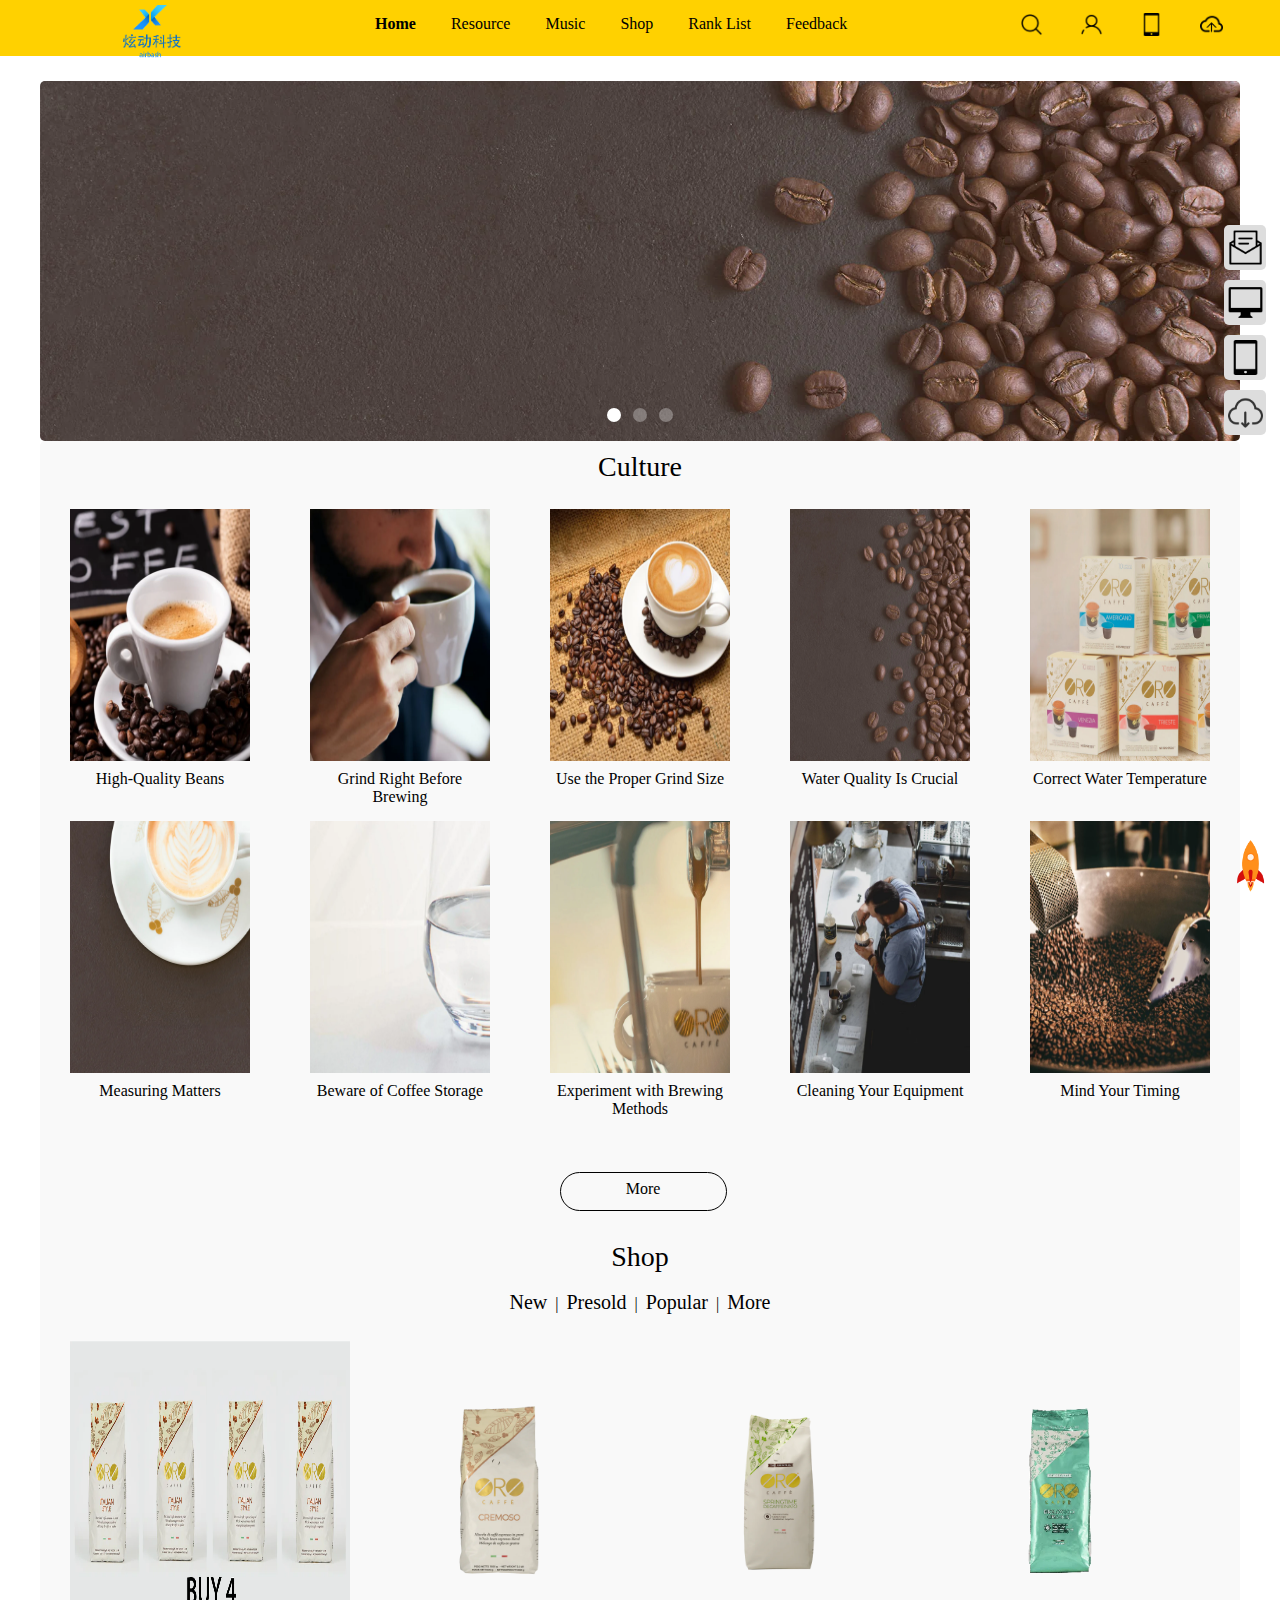
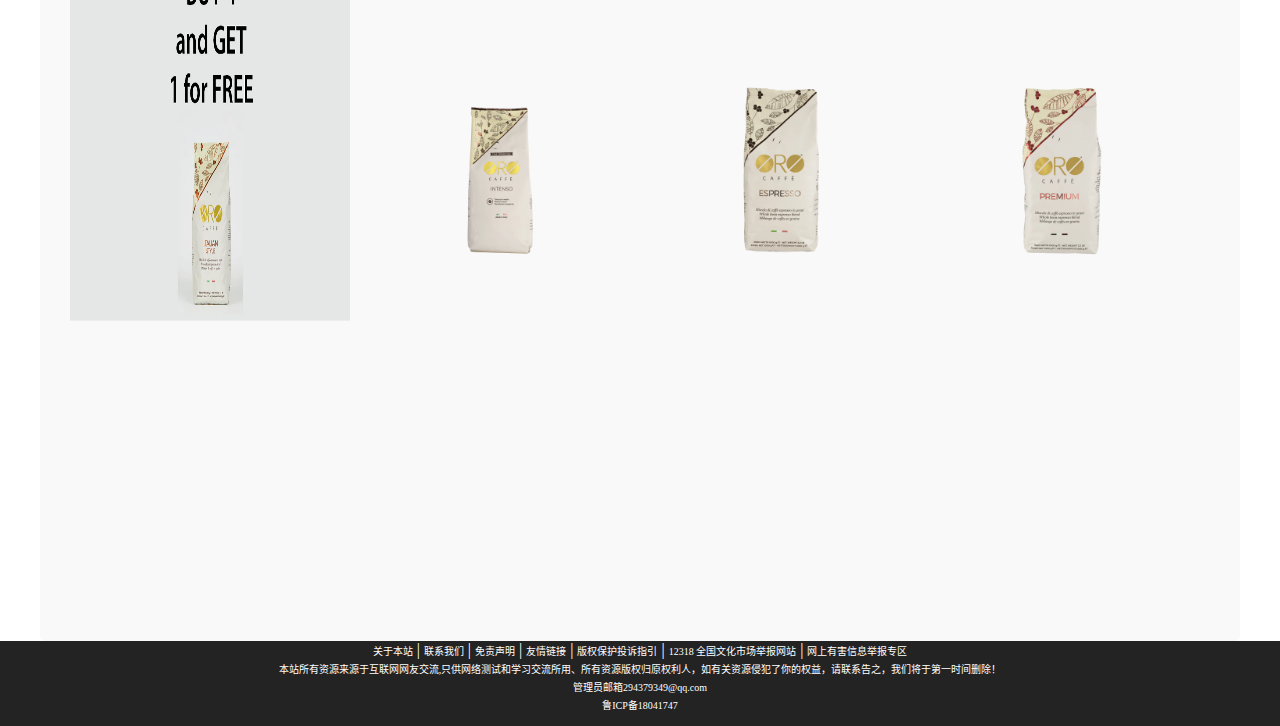
==== index.html @ a0176fe5 "Adding project to GitHub Repo" ====
<!DOCTYPE html>
<html lang="zh-cn"><head>
<meta charset="UTF-8">
<title>FavrCaffe</title>
<link href="styles/style.css" rel="stylesheet" type="text/css">
<link rel="shortcut icon" href="favicon.ico">
<link href="styles/login.css" rel="stylesheet" type="text/css">
<link href="styles/absolute.css" rel="stylesheet" type="text/css">
<link href="styles/banner.css" rel="stylesheet" type="text/css">
<link href="styles/radius.css" rel="stylesheet" type="text/css">
<link href="styles/content.css" rel="stylesheet" type="text/css">
<link href="styles/music.css" rel="stylesheet" type="text/css">
<link href="styles/content2.css" rel="stylesheet" type="text/css">
<link href="styles/footer.css" rel="stylesheet" type="text/css">
<link href="styles/flickerplate.css" rel="stylesheet" type="text/css">
<script src="js/min/jquery-v1.10.2.min.js" type="text/javascript"></script>
<script src="js/min/jquery-finger-v0.1.0.min.js" type="text/javascript"></script>
<script>
	$(document).ready(function(){
		$('.flicker-example').flicker();
	});
</script>
</head>
<body>
	<div id="huanfu">
	<div id="container">
		<div id="header">
				<div class="logo">
					<a href="index.html"><img src="images/logo.png"  height="71px"></a>
				</div>
				<div class="login">
					<ul id="nav">
						<li class="li1"><a href="#"><img src="imgs/ico/search.png" height="23px"></a><input class="input1" type="text" name="userName" size="15" maxlength="15" value="Search Your Favor" /> </li>
						<li><a href="#"><img src="imgs/ico/login.png" height="23px"></a></li>
						<li><a href="#"><img src="imgs/ico/client.png" height="23px"></a>
							<ul>
								<li><img src="imgs/ico/client.png" height="150px"></li>
							</ul>
						</li>
						<li><a href="#"><img src="imgs/ico/upload.png" height="23px"></a></li>
					</ul>
				</div>
				<div class="menu"><!--Navigate-->
					<ul>
						<li><a href="index.html" class="text1">Home</a></li>
						<!-- <li><a href="note.html">Note</a></li> -->
						<li><a href="#">Resource</a></li>
						<li><a href="#">Music</a></li>
						<li><a href="#">Shop</a></li>
						<li><a href="#">Rank List</a></li>
						<li><a href="#">Feedback</a></li>
					</ul>
				</div>
			<div class="abc">
			</div>
		</div>
<div id="banner">
		<div class="white">
			</div>
			<div class="flicker-example" data-block-text="false">
				 <ul class="weizhi">
					<li data-background="imgs/banner/whole-bean-blends_banner_2048x.jpg"></li>
					<li data-background="imgs/banner/wholesale_2048x.jpg"></li>
					<li data-background="imgs/banner/allegra-macchina-capsule-oro-caf_2048x.jpg"></li>
				</ul>
			</div>
		</div>
	  <!-- <div id="radius">
			<div class="white">
		  	</div>
			<div class="radius_content">
				<div class="radius1"><img src="imgs/1_1024x1024.png" title=""></div>
				<div class="radius1"><img src="imgs/2_1024x1024.png" title="" ></div>
				<div class="radius1"> <img src="imgs/3_1024x1024.png" title="" ></div>
				<div class="radius1"><img src="imgs/4_1024x1024.png" title="" ></div>
				<div class="radius1"><img src="imgs/5_1024x1024.png" title="" ></div>
				<div class="radius1"><img src="imgs/7_1024x1024.png" title="" ></div>
			</div>
		</div> -->
		<div id="content">
		  <div id="content1">
			<div class="bigtext">
				<a>Culture</a>
			</div>
			<p>
			<div class="c1">
					<a href="#">
						<div class="img"><img src="imgs/culture/1_1024x1024.png"></div>
						<div class="text"><div class="t1">The quality of your coffee begins with the beans. Look for freshly roasted beans from a reputable roaster; the flavor deteriorates over time, so freshness matters.</div></div>
						<div class="text2"><a href="scend.html">High-Quality Beans</a></div>
					</a>
				</div>
				<div class="c1">
					<a href="#">
						<div class="img"><img src="imgs/culture/2_1024x1024.png"></div>
						<div class="text"><div class="t1">Coffee starts losing its flavor within minutes after grinding. For the best taste, grind your beans right before brewing.</div></div>
						<div class="text2"><a href="#">Grind Right Before Brewing</a></div>
					</a>
				</div>
				<div class="c1">
					<a href="#">
						<div class="img"><img src="imgs/culture/3_1024x1024.png"></div>
						<div class="text"><div class="t1">Different brewing methods require different grind sizes. For example, espresso requires a fine grind, while French press coffee requires a coarse grind. </div></div>
						<div class="text2"><a href="#">Use the Proper Grind Size</a></div>
					</a>
				</div>
				<div class="c1">
					<a href="#">
						<div class="img"><img src="imgs/culture/4_1024x1024.png"></div>
						<div class="text"><div class="t1">Use fresh, cold water that is filtered or free of impurities. Water quality can significantly affect the taste of your coffee.</div>
						</div>
						<div class="text2"><a href="#">Water Quality Is Crucial</a></div>
					</a>
				</div>
				<div class="c1">
					<a href="#">
						<div class="img"><img src="imgs/culture/5_1024x1024.png"></div>
						<div class="text"><div class="t1">Ideal brewing temperature is generally between 195°F and 205°F. Too hot and it can burn the coffee; too cool and it may result in under-extraction.</div></div>
						<div class="text2"><a href="#">Correct Water Temperature</a></div>
				  </a>
				</div>
			</p>
		  	<p>
				<div class="c1">
					<a href="#">
					<div class="img"><img src="imgs/culture/7_1024x1024.png"></div>
					<div class="text"><div class="t1">The standard ratio is approximately 2 tablespoons of coffee for every 6 ounces of water. However, adjust to your preference for stronger or lighter coffee.</div></div>
					<div class="text2"><a href="#">Measuring Matters</a></div>
					</a>
				</div>
				<div class="c1">
					<a href="#">
					<div class="img"><img src="imgs/culture/8_1024x1024.png"></div>
					<div class="text"><div class="t1">Store coffee in a cool, dark place in an airtight container. Coffee can absorb flavors and moisture from the air, so keep it away from spices or anything with a strong smell.</div></div>
					<div class="text2"><a href="#">Beware of Coffee Storage</a></div>
					</a>
				</div>
				<div class="c1">
					<a href="#">
					<div class="img"><img src="imgs/culture/9_1024x1024.png"></div>
					<div class="text"><div class="t1">Each method gives a different flavor profile. Whether it's a drip brewer, French press, Aeropress, or espresso machine, experiment to find what you enjoy the most.</div></div>
					<div class="text2"><a href="#">Experiment with Brewing Methods</a></div>
					</a>
				</div>
			  	<div class="c1">
					<a href="#">
					<div class="img"><img src="imgs/culture/smallbusiness3_1024x1024.jpg"></div>
					<div class="text"><div class="t1">Keep your coffee maker and grinder clean. Oils and residues can build up over time, imparting stale or off-flavors to your coffee.</div></div>
					<div class="text2"><a href="#">Cleaning Your Equipment</a></div>
					</a>
				</div>
			  	<div class="c1">
					<a href="#">
					<div class="img"><img src="imgs/culture/wholesale_1024x1024.jpg"></div>
					<div class="text"><div class="t1">As soon as coffee is brewed, the flavors start changing. Ideally, serve your coffee immediately after brewing to capture the best flavors. </div></div>
					<div class="text2"><a href="#">Mind Your Timing</a></div>
					</a>
				</div>
			</p>
				<div class="display">
					<a href="#">More</a>
				</div>
			</div>
		<div id="content2">
			<div class="bigtext">
				<a href="#">Shop</a>
			</div>
			<div class="smalltext">
					<a href="#">New</a>&nbsp;&nbsp;|&nbsp;&nbsp;<a href="#">Presold</a>&nbsp;&nbsp;|&nbsp;&nbsp;<a href="#">Popular</a>&nbsp;&nbsp;|&nbsp;&nbsp;<a href="#">More</a>
			</div>
		  	<div class="c3">
				<a href="#"><img class="longimg" src="imgs/goods/promo_italianstyle_20.9.22_1024x1024.png"></a>
			</div>
		  	<div class="c2">
				<div class="smallimg"><img src="imgs/goods/cremoso_front_1024x1024.png"></div>
				<div class="none1"></div>
			 	<div class="shop1">
					<img src="imgs/ico/cart.png"><div class="shop2">
					<a href="#"><img src="imgs/ico/yellowcart.png"></a></div>
			  	</div>
			</div>
			<div class="c2">
				<div class="smallimg"><img src="imgs/goods/springtime_decaf_500g_1024x1024.png"></div>
				<div class="none1"></div>
				<div class="shop1">
					<img src="imgs/ico/cart.png"><div class="shop2">
					<a href="#"><img src="imgs/ico/yellowcart.png"></a></div>
			  	</div>
			</div>
			<div class="c2">
				<div class="smallimg"><img src="imgs/goods/biologico_front_300x300_52bdc99f-bd9c-4fff-9209-7f097f161721_1024x1024.png"></div>
				<div class="none1"></div>
				<div class="shop1">
					<img src="imgs/ico/cart.png"><div class="shop2">
					<a href="#"><img src="imgs/ico/yellowcart.png"></a></div>
			  	</div>
			</div>
			<div class="c2">
				<div class="smallimg"><img src="imgs/goods/intenso500grani_front_1024x1024.png"></div>
				<div class="none1"></div>
				<div class="shop1">
					<img src="imgs/ico/cart.png"><div class="shop2">
					<a href="#"><img src="imgs/ico/yellowcart.png"></a></div>
			  	</div>
			</div>
			<div class="c2">
				<div class="smallimg"><img src="imgs/goods/espresso_front_1024x1024.png"></div>
				<div class="none1"></div>
				<div class="shop1">
					<img src="imgs/ico/cart.png"><div class="shop2">
					<a href="#"><img src="imgs/ico/yellowcart.png"></a></div>
			  	</div>
			</div>
			<div class="c2">
				<div class="smallimg"><img src="imgs/goods/premium_front_1024x1024.png" ></div>
				<div class="none1"></div>
				<div class="shop1">
					<img src="imgs/ico/cart.png"><div class="shop2">
					<a href="#"><img src="imgs/ico/yellowcart.png"></a></div>
			  	</div>
			</div>
			</div>
		</div>
	<div id="music">
		<!--<audio controls autoplay loop>
			<source src="music/张恋歌 - For love.mp3">
			您的浏览器不支持 audio 元素。
		</audio>
		-->
	</div>
	</div>
	<!-- <div id="footer">
		<div class="lianjie">
			<a>友情链接</a>
			<p><a href="https://www.baidu.com/">百度</a><a href="https://www.so.com/">腾讯</a></p>
			<p><a href="http://www.taobao.com/">淘宝</a><a href="https://www.jd.com/">京东</a></p>
			<p><a href="http://www.mtime.com">时光网</a><a href="http://movie.douban.com/">豆瓣</a></p>
			<p><a href="http://www.zcool.com.cn">站酷</a><a href="http://www.lanrentuku.com/">懒人图库</a></p>
			<p><a href="https://www.baidu.com/">百度</a><a href="https://www.so.com/">360</a></p>
			<p><a href="https://www.baidu.com/">百度</a><a href="https://www.so.com/">360</a></p>
		</div>
			<div class="qindie">
				<a>关注我们</a>
				<div class="weibo">
					<a href="https://weibo.com/ZSPzhaoshuaipeng"><img src="images/微博.png"></a>
				</div>
				<div class="weixin">
					<img src="images/微信.png">
					<div class="weixinimg">
						<img src="images/weinxin.png">
					</div>
				</div>
			</div>
	</div> -->
	<div id="footer2">
			<a href="www.airbash.cn">关于本站</a> |
			<a href="#">联系我们</a> |
			<a href="#">免责声明</a> |
			<a href="#">友情链接</a> |
			<a href="#">版权保护投诉指引</a> |
			<a href="#">12318 全国文化市场举报网站</a> |
			<a href="#">网上有害信息举报专区</a>
		<p>
			<a>本站所有资源来源于互联网网友交流,只供网络测试和学习交流所用、所有资源版权归原权利人，如有关资源侵犯了你的权益，请联系告之，我们将于第一时间删除！</a>
		</p>
		<p><a href="mailto:294379349@qq.com">管理员邮箱294379349@qq.com</a>

		</p>
		<p>
			<a>鲁ICP备18041747</a>
		</p>
	</div>
	<div id="absolute1" align="center"><!--右侧意见反馈-->
		<div class="abs">
			<img src="images/意见反馈.png" width="35px"><a href="#"><p>意见</p><p>反馈</p></a>
		</div>
		<div class="abs">
			<img src="images/PC端.png" width="35px"><a href="#"><p>PC端</p><p>下载</p></a>
		</div>
		<div class="abs">
			<img src="images/客户端.png" width="35px"><a href="#"><p>APP</p><p>下载</p></a>
		</div>
		<div class="abs">
			<img src="images/下载.png" width="35px"><a href="#"><p>极速</p><p>下载</p></a>
		</div>
	</div>
	<div id="absolute2">
   		 <a href="index.html"><img src="images/火箭-icon.png" width="60px"></a><!--右下角回到顶部-->
	</div>
</div>
</body>
</html>
---- styles/style.css ----
@charset "utf-8";
/* CSS Document */
*
{
	margin:0 auto;
	border:0px;
	padding:0px;
}
#header
{
	width:100%;
	height:56px;
	min-width:1200px;
	background-color:#ffd100;
}
#header .menu
{
	width:600px;
	height:56px;
}
#header .menu li
{
	float:left;
	margin-top:15px;
	list-style-type: none;
}
#header .menu a
{
	text-decoration:none;
	margin-left:35px;
	color:black;
}
#header .text1
{
	font-weight: bold;	
}
#header .login
{
	float:right;
	width:282px;
	height:56px;
}
#header .logo
{
	float:left;
	width:300px;
	height:56px;
	text-align: center;
}
#header .logo img
{
	margin-top:5px;
}
---- styles/login.css ----
@charset "utf-8";
/* CSS Document */
#nav/*总表*/
{
	list-style-type:none;
	height:57px;
    width:282px;
	position:relative;
}
#nav li/*三个图标*/
{
	float:left;
	width:60px;
	height:56px;
}
#nav img
{
	margin-top:5px;
	margin:13px 21.5px;/*一层网络连接的相对位置*/
}
#nav ul/*二级菜单*/
{
	display:none;
}
#nav li:hover ul/*指定下拉列表出现的位置*/
{
	display:block;
	list-style-type:none;
	position:relative;
	right:30px;
	z-index:200;
}
#nav ul li img
{
	margin:0px;
	padding:0px;
}
#nav .li1 .input1
{
	position:absolute;	
	top:13px;
	right:260px;
	height:23px;
	border-radius: 10px;
	display:none;
	text-align: center;
}
#nav .li1:hover .input1
{
	display:block;
}
---- styles/absolute.css ----
@charset "utf-8";
/* CSS Document */
#absolute1 a
{
	display:none;
}
#absolute1 .abs
{
	
	margin-bottom:10px;
	background:#DDDDDD;
	height:45px;
	width:42.5px;
	border-radius:5px;
}
#absolute1
{
	width:50px;
	height:100px;
	position:fixed;
	right:10px;
	top:25%;
	z-index: 10;
}
#absolute1 .abs:hover
{
	background:#ffd100;
}
#absolute1 .abs:hover a
{
	display:block;
	position:fixed;
	text-decoration:none;
	font-size:14px;
	font-weight:700;
	color:#000;
	letter-spacing:2px;
	margin-left:5px;
	margin-top:5px;
}
#absolute1 img
{
	margin-top: 4.5px;
}
#absolute1 :hover img
{
	display:none;
}
#absolute2
{
	position:fixed;
	right:0;
	bottom:0;
	z-index:10;
}
---- styles/banner.css ----
@charset "utf-8";
/* CSS Document */
#banner
{
	height:385px;
	width:1200px;

}
.white
{
	height:25px;
	width:1202px;
}
---- styles/radius.css ----
@charset "utf-8";
/* CSS Document */
#radius
{
	width:1200px;
	height:220px;
}
#radius .white
{
	height:20px;
}
#radius .radius_content
{
	height:180px;
}
#radius .radius1
{
	height:180px;
	width:180px;
	border-radius:100px;
	float:left;
	margin:0px 10px;
}
#radius img
{
	height:180px;
}
---- styles/content.css ----
@charset "utf-8";
/* CSS Document */
#content
{
	height:1800px;
	width:1200px;
	background-color:#F9F9F9;
	border-radius:5px;
}
#content1
{
	height:800px;
	width:1200px;
	position:relative;
}
#content1 .c1
{
	height:252px;
	width:180px;
	float:left;
	margin:30px;
	position:relative;
	
}
#content1 img
{
	width:180px;
	height:252px;
}
#content1 .text
{
	height:252px;
	width:180px;
	position:absolute;
	left:0px;
	top:0px;
	text-align:center;
	opacity: 0;
	background:#333;
	background:rgba(0,0,0,.7);
}
#content1 .c1:hover .text
{
	opacity: 1;
	color:white;
}
#content1 .t1
{
	margin-top:50px;
	height:100px;
}
#content1 .text2
{
	color:black;
	text-align: center;
	margin-top:5px;
}
#content1 .text2 a
{
	text-decoration:none;
	color:#000000;
}
#content1 .bigtext
{
	width:1200px;
	height:28px;
	text-align: center;
	padding-top:10px;
}
#content1 .bigtext a
{
	font-size:28px;
	font-family:"宋体";
}
#content1 .display
{
	width:165px;
	height:30px;
	position: absolute;
	bottom:30px;
	left:519.5px;
	text-align: center;
	border:#000000 1px solid;
	padding-top:7px;
	border-radius: 50px;
}
#content .display a
{
	text-decoration: none;
	color:black;
}
#content .display:hover
{
	background:#0084FF;
}
---- styles/music.css ----
@charset "utf-8";
/* CSS Document */
#music
{
	position:fixed;
	left: 0px;
	bottom: 0px;
}
---- styles/content2.css ----
@charset "utf-8";
/* CSS Document */
#content2
{
	width:1200px;
	height:1000px;
}
#content2 .bigtext
{
	width:1200px;
	height:50px;
	text-align: center;
}
#content2 .bigtext a
{
	font-size:28px;
	text-decoration: none;
	color:black;
}
#content2 .smalltext
{
	width:1200px;
	height:50px;
	text-align: center;
}
#content2 .smalltext a
{
	font-size:20px;
	text-decoration: none;
	color:black;
}
#content2 a
{
	font-size: 28px;
}
#content2 .c2
{
	margin:30px;
	margin-top:50px;
	margin-left:50px;
	position:relative;
	width:200px;
	height:200px;
	overflow:hidden;
	float:left;
}
#content2 .smallimg img
{
	width:200px;
	height:200px;
}
#content2 .none1
{
	height:300px;
	width:500px;
	background:#000000;
	background:rgba(0,0,0,.5);
	position:absolute;
	top:-100px;
	left:-280px;
	opacity: 0;
	transition:all .6s ease-in-out;
}
#content2 .c2:hover .none1
{
	transform:rotate(-20deg);
	opacity: 1;
}
#content2 .shop1, .shop2
{
	width:50px;
	height:50px;
	position: absolute;
	bottom:0px;
	right:0px;
	display:none;
}
#content2 .shop1 img
{
	width:50px;
}
#content2 .c2:hover .shop1
{
	display:block;
}
#content2 .shop1:hover .shop2
{
	display:block;
}
#content2 .c2:hover .smallimg img
{
	opacity: 0.5;
}
#content2 .c3/*imglong*/
{
	float:left;
	margin-left:30px;
}
#content2 .c3 .longimg{
	width: 280px;
	height: 580px;
}
---- styles/footer.css ----
@charset "utf-8";
@import url("music.css");
/* CSS Document */
#footer
{
	/*border-top:#000000 1px solid;*/
	width:100%;
	min-width: 1200px;
	height:200px;
	background-color:#EBEBEB;
	padding-top:20px;
	position: relative;
	z-index:1;
}
#footer a
{
	text-decoration: none;
	color:black;
}
#footer .lianjie
{
	width:200px;
	height:200px;
	float:left;
}
#footer .lianjie a
{
	margin-left:10px;
}
#footer .qindie
{
	float:right;
	width:100px;
	height:50px;
	margin-right:20px;
	text-align: center;
}
#footer .weibo
{
	float:right;
	width:50px;
	height:50px;
}
#footer a:hover
{
	color:#ffd100;
}
#footer .weibo img
{
	width:30px;
}
#footer .weixin
{
	width:50px;
	height:50px;
	float:right;
}
#footer .weixin img
{
	width:30px;
}
#footer .weixinimg
{
	width:50px;
	height:50px;
	display:none;
	position:absolute;
	text-align: center;
	bottom:100px;
	right:70px;
}
#footer .weixinimg img
{
	width:100px;
}
#footer .weixin:hover .weixinimg
{
	display:block;
}
#footer2
{
	min-width:1200px;
	width:100%;
	height:85px;
	text-align: center;
	marigin-top:100px;
	color:white;
	background-color:#232323;
}
#footer2 a
{
	text-decoration: none;
	color:white;
	font-size: 10px;
	
}
#footer2 a:hover
{
	color:#ffd100;
}
#footer2 p:hover
{
	cursor:default;
}
---- styles/flickerplate.css ----
.flickerplate {
	position:relative;
	width:1200px;
	height:360px;
	background-color:#e6e6e6;
	overflow:hidden;
	border-radius:5px;
	
}
.weizhi
{
	list-style-type: none;
}
.flickerplate ul.flicks {
	width:10000%;
	height:100%;
	padding:0px;
	margin:0px;
	list-style:none;
}
.flickerplate ul.flicks>li {
	float:left;
	width:1%;
	height:100%;
	background-position:center;
	background-size:cover;
	display:table
}
.flickerplate ul.flicks>li .flick-inner {
	height:100%;
	padding:10px;
	color:#fff;
	display:table-cell;
	vertical-align:middle
}
.flickerplate ul.flicks>li .flick-inner .flick-content {
	max-width:68.75em;
	margin-left:auto;
	margin-right:auto
}
.flickerplate ul.flicks>li .flick-title {
	padding:0px 0px;
	font-size:2.778em;
	line-height:1.995em;
	text-align:center
}
@media only screen and (max-width: 43.813em) {
.flickerplate ul.flicks>li .flick-title {
font-size:1.667em
}
}
.flickerplate ul.flicks>li .flick-sub-text {
	padding:5px;
	font-weight:300;
	line-height:2.5em;
	color:rgba(255, 255, 255, 0.8);
	text-align:center
}
.flickerplate ul.flicks>li .flick-title span.flick-block-text, .flickerplate ul.flicks>li .flick-sub-text span.flick-block-text {
	padding:12px 18px;
	background-color:rgba(0, 0, 0, 0.6)
}
.flickerplate .arrow-navigation {
	position:absolute;
	height:80%;
	width:10%;
	top:10%;
	z-index:100;
	overflow:hidden
}
.flickerplate .arrow-navigation .arrow {
	display:block;
	height:100%;
	width:90%;
	-webkit-transition:all 0.2s ease-out;
	-moz-transition:all 0.2s ease-out;
	-o-transition:all 0.2s ease-out;
	-ms-transition:all 0.2s ease-out;
	transition:all 0.2s ease-out
}
.flickerplate .arrow-navigation:hover, .flickerplate .arrow-navigation .arrow:hover {
	cursor:pointer
}
.flickerplate .arrow-navigation.left {
	left:0%
}
.flickerplate .arrow-navigation.left .arrow {
	opacity:0;
	margin:0px 0px 0px 50%;
	background-image:url("../img/flickerplate/arrow-left-light.png");
	background-repeat:no-repeat;
	background-position:left
}
.flickerplate .arrow-navigation.right {
	right:0%
}
.flickerplate .arrow-navigation.right .arrow {
	opacity:0;
	margin:0px 0px 0px -50%;
	background-image:url("../img/flickerplate/arrow-right-light.png");
	background-repeat:no-repeat;
	background-position:right
}
.flickerplate .arrow-navigation.left.hover .arrow {
	opacity:1;
	margin:0px 0px 0px 20%
}
.flickerplate .arrow-navigation.right.hover .arrow {
	opacity:1;
	margin:0px 0px 0px -20%
}
.flickerplate .dot-navigation {
	position:absolute;
	bottom:15px;
	width:100%;
	text-align:center;
	z-index:100
}
.flickerplate .dot-navigation ul {
	text-align:center;
	list-style:none;
	padding:0px 15px
}
.flickerplate .dot-navigation ul li {
	display:inline-block;
	float:none
}
.flickerplate .dot-navigation .dot {
	width:14px;
	height:14px;
	margin:0px 6px;
	background-color:rgba(255, 255, 255, 0.3);
	border-radius:50%;
	-o-border-radius:50%;
	-ms-border-radius:50%;
	-moz-border-radius:50%;
	-webkit-border-radius:50%;
	-webkit-transition:background-color 0.2s ease-out;
	-moz-transition:background-color 0.2s ease-out;
	-o-transition:background-color 0.2s ease-out;
	-ms-transition:background-color 0.2s ease-out;
	transition:background-color 0.2s ease-out
}
.flickerplate .dot-navigation .dot:hover {
	cursor:pointer;
	background-color:rgba(255, 255, 255, 0.6)
}
.flickerplate .dot-navigation .dot.active {
	background-color:#fff
}
.flickerplate .dot-navigation.left, .flickerplate .dot-navigation.left ul {
	text-align:left
}
.flickerplate .dot-navigation.right, .flickerplate .dot-navigation.right ul {
	text-align:right
}
.flickerplate.flicker-theme-dark .arrow-navigation.left .arrow {
	background-image:url("../img/flickerplate/arrow-left-dark.png")
}
.flickerplate.flicker-theme-dark .arrow-navigation.right .arrow {
	background-image:url("../img/flickerplate/arrow-right-dark.png")
}
.flickerplate.flicker-theme-dark .dot-navigation .dot {
	background-color:rgba(0, 0, 0, 0.12)
}
.flickerplate.flicker-theme-dark .dot-navigation .dot:hover {
	background-color:rgba(0, 0, 0, 0.6)
}
.flickerplate.flicker-theme-dark .dot-navigation .dot.active {
	background-color:#000
}
.flickerplate.flicker-theme-dark ul.flicks li .flick-inner {
	color:rgba(0, 0, 0, 0.9)
}
.flickerplate.flicker-theme-dark ul.flicks li .flick-inner .flick-content .flick-sub-text {
	color:rgba(0, 0, 0, 0.9)
}
.flickerplate.flicker-theme-dark ul.flicks li .flick-inner .flick-content .flick-title span.flick-block-text, .flickerplate.flicker-theme-dark ul.flicks li .flick-inner .flick-content .flick-sub-text span.flick-block-text {
	background-color:rgba(255, 255, 255, 0.5)
}
.flickerplate ul.flicks li.flick-theme-dark .flick-inner {
	color:rgba(0, 0, 0, 0.9)
}
.flickerplate ul.flicks li.flick-theme-dark .flick-inner .flick-content .flick-sub-text {
	color:rgba(0, 0, 0, 0.9)
}
.flickerplate ul.flicks li.flick-theme-dark .flick-inner .flick-content .flick-title span.flick-block-text, .flickerplate ul.flicks li.flick-theme-dark .flick-inner .flick-content .flick-sub-text span.flick-block-text {
	background-color:rgba(255, 255, 255, 0.5)
}
.flickerplate.animate-transform-slide ul.flicks {
	-webkit-perspective:1000;
	-webkit-backface-visibility:hidden;
	transform:translate3d(0%, 0px, 0px);
	-webkit-transform:translate3d(0%, 0px, 0px);
	-webkit-transition:-webkit-transform 0.6s;
	-o-transition:-o-transform 0.6s;
	-moz-transition:-moz-transform 0.6s;
	transition:transform 0.6s
}
.flickerplate.animate-transition-slide ul.flicks {
	position:relative;
	left:0%;
	-webkit-transition:left 0.4s ease-out;
	-moz-transition:left 0.4s ease-out;
	-o-transition:left 0.4s ease-out;
	-ms-transition:left 0.4s ease-out;
	transition:left 0.4s ease-out
}
.flickerplate.animate-jquery-slide ul.flicks {
	position:relative;
	left:0%
}
.flickerplate.animate-scroller-slide {
	padding-bottom:0px;
	overflow:auto
}
.flickerplate.animate-scroller-slide ul.flicks {
	position:auto
}
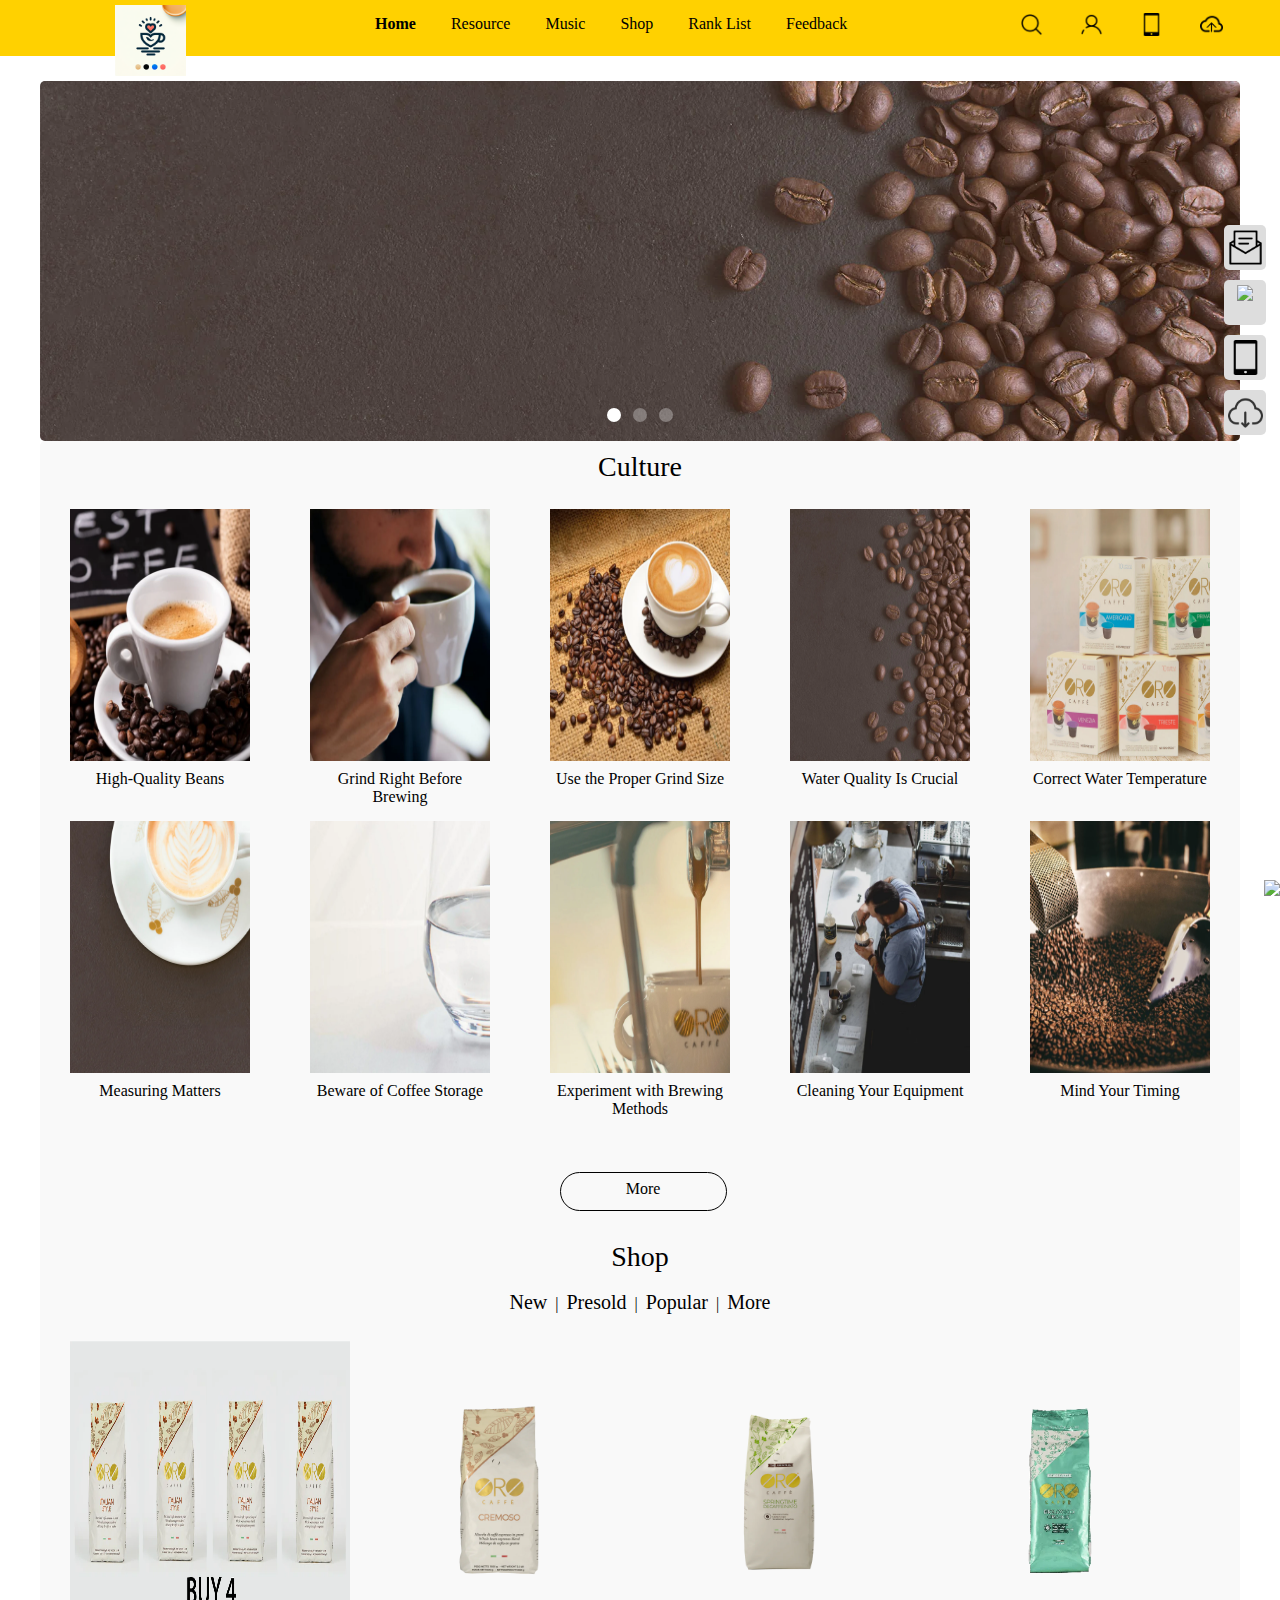
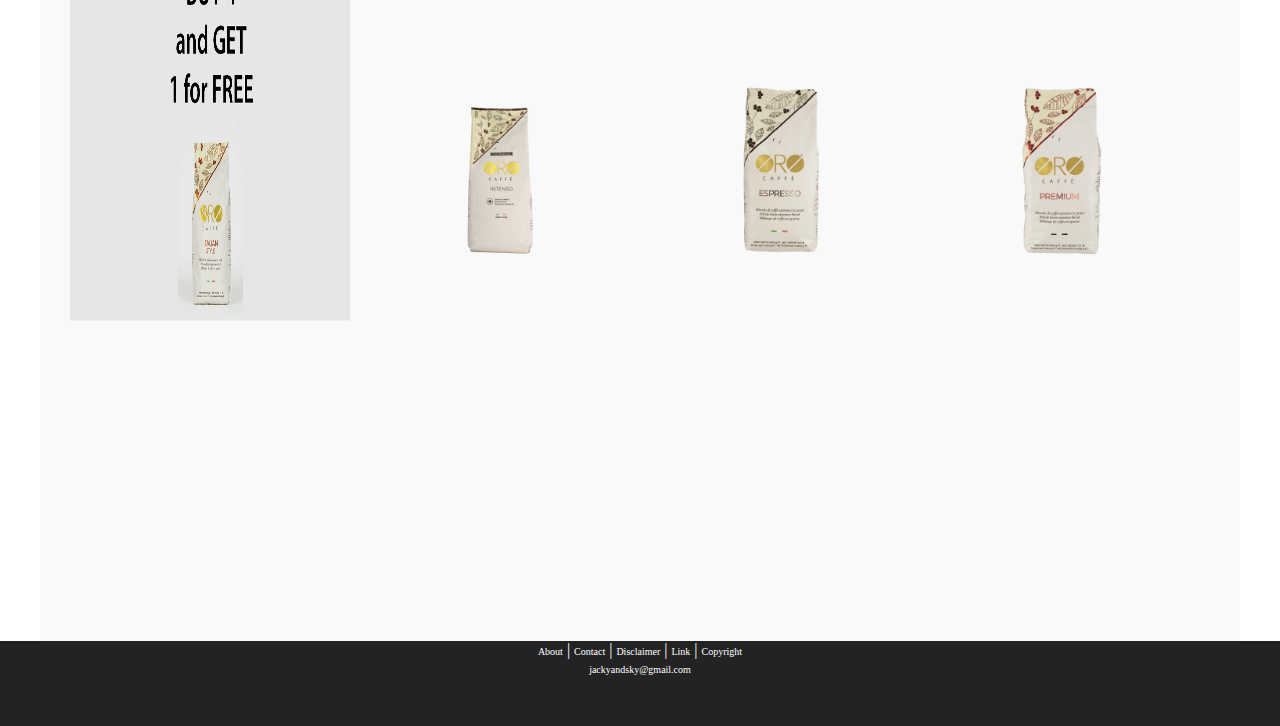
==== commit 8f9db8d2: "Adding project to GitHub Repo" ====
--- a/index.html
+++ b/index.html
@@ -3,7 +3,7 @@
 <meta charset="UTF-8">
 <title>FavrCaffe</title>
 <link href="styles/style.css" rel="stylesheet" type="text/css">
-<link rel="shortcut icon" href="favicon.ico">
+<link rel="shortcut icon" href="icon.png">
 <link href="styles/login.css" rel="stylesheet" type="text/css">
 <link href="styles/absolute.css" rel="stylesheet" type="text/css">
 <link href="styles/banner.css" rel="stylesheet" type="text/css">
@@ -26,7 +26,7 @@
 	<div id="container">
 		<div id="header">
 				<div class="logo">
-					<a href="index.html"><img src="images/logo.png"  height="71px"></a>
+					<a href="index.html"><img src="imgs/ico/icon.png"  height="71px"></a>
 				</div>
 				<div class="login">
 					<ul id="nav">
@@ -43,7 +43,6 @@
 				<div class="menu"><!--Navigate-->
 					<ul>
 						<li><a href="index.html" class="text1">Home</a></li>
-						<!-- <li><a href="note.html">Note</a></li> -->
 						<li><a href="#">Resource</a></li>
 						<li><a href="#">Music</a></li>
 						<li><a href="#">Shop</a></li>
@@ -65,18 +64,6 @@
 				</ul>
 			</div>
 		</div>
-	  <!-- <div id="radius">
-			<div class="white">
-		  	</div>
-			<div class="radius_content">
-				<div class="radius1"><img src="imgs/1_1024x1024.png" title=""></div>
-				<div class="radius1"><img src="imgs/2_1024x1024.png" title="" ></div>
-				<div class="radius1"> <img src="imgs/3_1024x1024.png" title="" ></div>
-				<div class="radius1"><img src="imgs/4_1024x1024.png" title="" ></div>
-				<div class="radius1"><img src="imgs/5_1024x1024.png" title="" ></div>
-				<div class="radius1"><img src="imgs/7_1024x1024.png" title="" ></div>
-			</div>
-		</div> -->
 		<div id="content">
 		  <div id="content1">
 			<div class="bigtext">
@@ -221,71 +208,34 @@
 			</div>
 			</div>
 		</div>
-	<div id="music">
-		<!--<audio controls autoplay loop>
-			<source src="music/张恋歌 - For love.mp3">
-			您的浏览器不支持 audio 元素。
-		</audio>
-		-->
-	</div>
-	</div>
-	<!-- <div id="footer">
-		<div class="lianjie">
-			<a>友情链接</a>
-			<p><a href="https://www.baidu.com/">百度</a><a href="https://www.so.com/">腾讯</a></p>
-			<p><a href="http://www.taobao.com/">淘宝</a><a href="https://www.jd.com/">京东</a></p>
-			<p><a href="http://www.mtime.com">时光网</a><a href="http://movie.douban.com/">豆瓣</a></p>
-			<p><a href="http://www.zcool.com.cn">站酷</a><a href="http://www.lanrentuku.com/">懒人图库</a></p>
-			<p><a href="https://www.baidu.com/">百度</a><a href="https://www.so.com/">360</a></p>
-			<p><a href="https://www.baidu.com/">百度</a><a href="https://www.so.com/">360</a></p>
-		</div>
-			<div class="qindie">
-				<a>关注我们</a>
-				<div class="weibo">
-					<a href="https://weibo.com/ZSPzhaoshuaipeng"><img src="images/微博.png"></a>
-				</div>
-				<div class="weixin">
-					<img src="images/微信.png">
-					<div class="weixinimg">
-						<img src="images/weinxin.png">
-					</div>
-				</div>
-			</div>
-	</div> -->
+	</div>
 	<div id="footer2">
-			<a href="www.airbash.cn">关于本站</a> |
-			<a href="#">联系我们</a> |
-			<a href="#">免责声明</a> |
-			<a href="#">友情链接</a> |
-			<a href="#">版权保护投诉指引</a> |
-			<a href="#">12318 全国文化市场举报网站</a> |
-			<a href="#">网上有害信息举报专区</a>
+			<a href="www.airbash.cn">About</a> |
+			<a href="#">Contact</a> |
+			<a href="#">Disclaimer</a> |
+			<a href="#">Link</a> |
+			<a href="#">Copyright</a>
 		<p>
-			<a>本站所有资源来源于互联网网友交流,只供网络测试和学习交流所用、所有资源版权归原权利人，如有关资源侵犯了你的权益，请联系告之，我们将于第一时间删除！</a>
+		<p><a href="mailto:jackyandsky@gmail.com">jackyandsky@gmail.com</a>
 		</p>
-		<p><a href="mailto:294379349@qq.com">管理员邮箱294379349@qq.com</a>
 
-		</p>
-		<p>
-			<a>鲁ICP备18041747</a>
-		</p>
-	</div>
-	<div id="absolute1" align="center"><!--右侧意见反馈-->
-		<div class="abs">
-			<img src="images/意见反馈.png" width="35px"><a href="#"><p>意见</p><p>反馈</p></a>
-		</div>
-		<div class="abs">
-			<img src="images/PC端.png" width="35px"><a href="#"><p>PC端</p><p>下载</p></a>
-		</div>
-		<div class="abs">
-			<img src="images/客户端.png" width="35px"><a href="#"><p>APP</p><p>下载</p></a>
-		</div>
-		<div class="abs">
-			<img src="images/下载.png" width="35px"><a href="#"><p>极速</p><p>下载</p></a>
+	</div>
+	<div id="absolute1" align="center"><!--rightsidereaction-->
+		<div class="abs">
+			<img src="imgs/ico/feedback.png" width="35px"><a href="#"><p>Feedback</p></a>
+		</div>
+		<div class="abs">
+			<img src="imgs/ico/pc.png" width="35px"><a href="#"><p>PC</p></a>
+		</div>
+		<div class="abs">
+			<img src="imgs/ico/client.png" width="35px"><a href="#"><p>APP</p></a>
+		</div>
+		<div class="abs">
+			<img src="imgs/ico/download.png" width="35px"><a href="#"><p>Fast</p></a>
 		</div>
 	</div>
 	<div id="absolute2">
-   		 <a href="index.html"><img src="images/火箭-icon.png" width="60px"></a><!--右下角回到顶部-->
+   		 <a href="index.html"><img src="images/roeket-icon.png" width="60px"></a><!--backtothetop-->
 	</div>
 </div>
 </body>
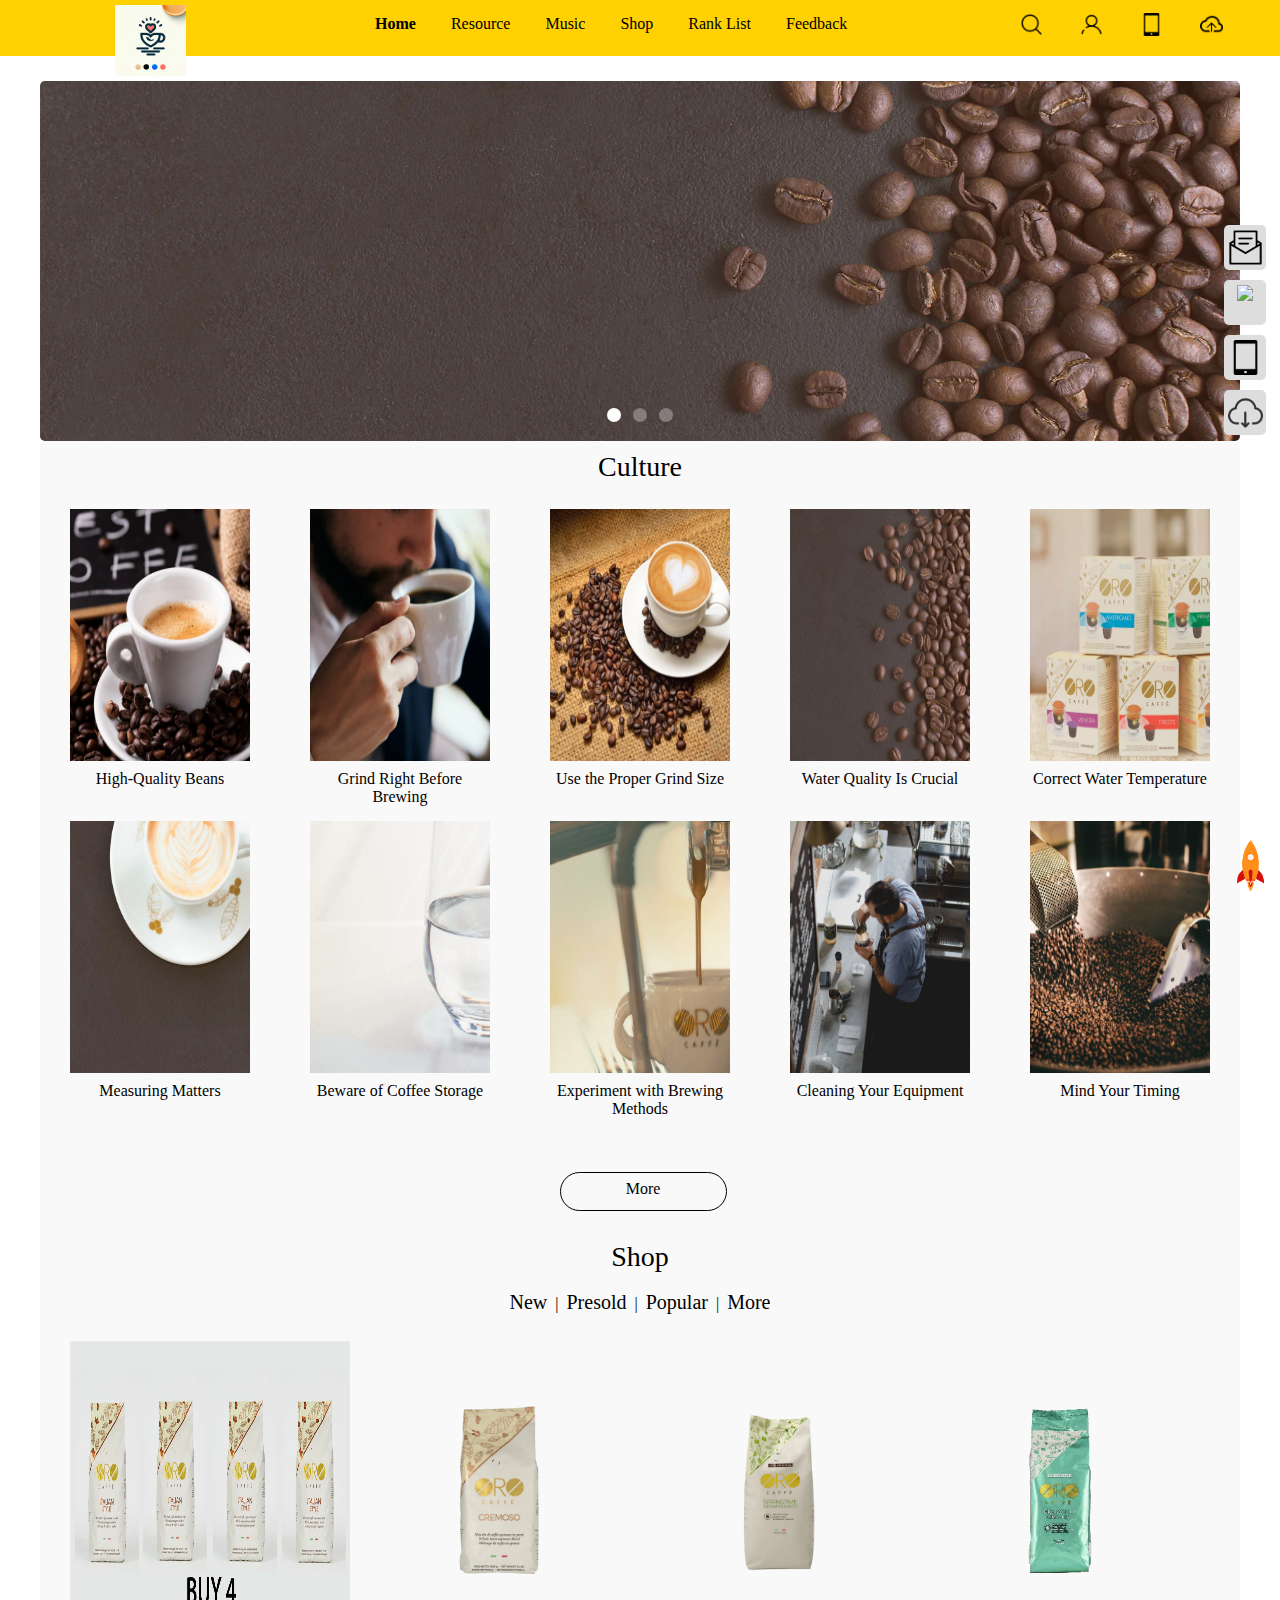
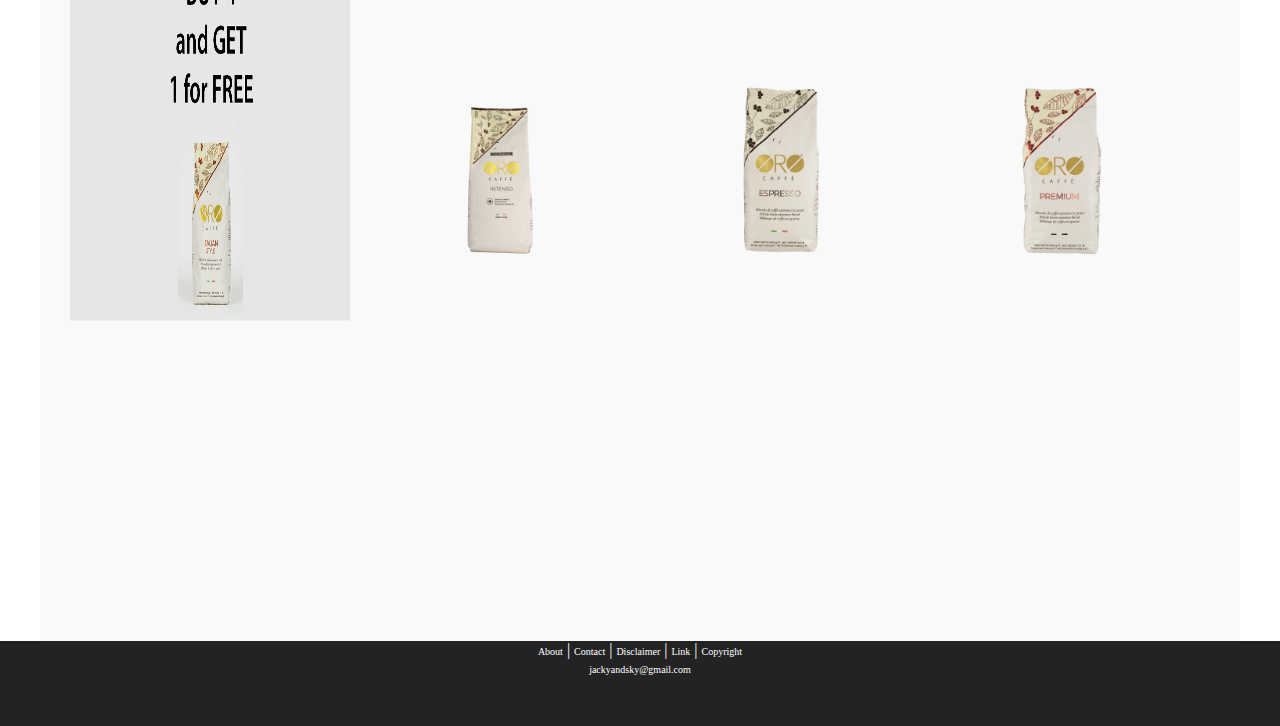
==== commit 31031e61: "Adding" ====
--- a/index.html
+++ b/index.html
@@ -210,7 +210,7 @@
 		</div>
 	</div>
 	<div id="footer2">
-			<a href="www.airbash.cn">About</a> |
+			<a href="#">About</a> |
 			<a href="#">Contact</a> |
 			<a href="#">Disclaimer</a> |
 			<a href="#">Link</a> |
@@ -235,7 +235,7 @@
 		</div>
 	</div>
 	<div id="absolute2">
-   		 <a href="index.html"><img src="images/roeket-icon.png" width="60px"></a><!--backtothetop-->
+   		 <a href="index.html"><img src="imgs/ico/rocket-icon.png" width="60px"></a><!--backtothetop-->
 	</div>
 </div>
 </body>
--- a/styles/content.css
+++ b/styles/content.css
@@ -70,7 +70,6 @@
 #content1 .bigtext a
 {
 	font-size:28px;
-	font-family:"宋体";
 }
 #content1 .display
 {
--- a/styles/flickerplate.css
+++ b/styles/flickerplate.css
@@ -87,7 +87,7 @@
 .flickerplate .arrow-navigation.left .arrow {
 	opacity:0;
 	margin:0px 0px 0px 50%;
-	background-image:url("../img/flickerplate/arrow-left-light.png");
+	background-image:url("../imgs/flickerplate/arrow-left-light.png");
 	background-repeat:no-repeat;
 	background-position:left
 }
@@ -97,7 +97,7 @@
 .flickerplate .arrow-navigation.right .arrow {
 	opacity:0;
 	margin:0px 0px 0px -50%;
-	background-image:url("../img/flickerplate/arrow-right-light.png");
+	background-image:url("../imgs/flickerplate/arrow-right-light.png");
 	background-repeat:no-repeat;
 	background-position:right
 }
@@ -155,10 +155,10 @@
 	text-align:right
 }
 .flickerplate.flicker-theme-dark .arrow-navigation.left .arrow {
-	background-image:url("../img/flickerplate/arrow-left-dark.png")
+	background-image:url("../imgs/flickerplate/arrow-left-dark.png")
 }
 .flickerplate.flicker-theme-dark .arrow-navigation.right .arrow {
-	background-image:url("../img/flickerplate/arrow-right-dark.png")
+	background-image:url("../imgs/flickerplate/arrow-right-dark.png")
 }
 .flickerplate.flicker-theme-dark .dot-navigation .dot {
 	background-color:rgba(0, 0, 0, 0.12)
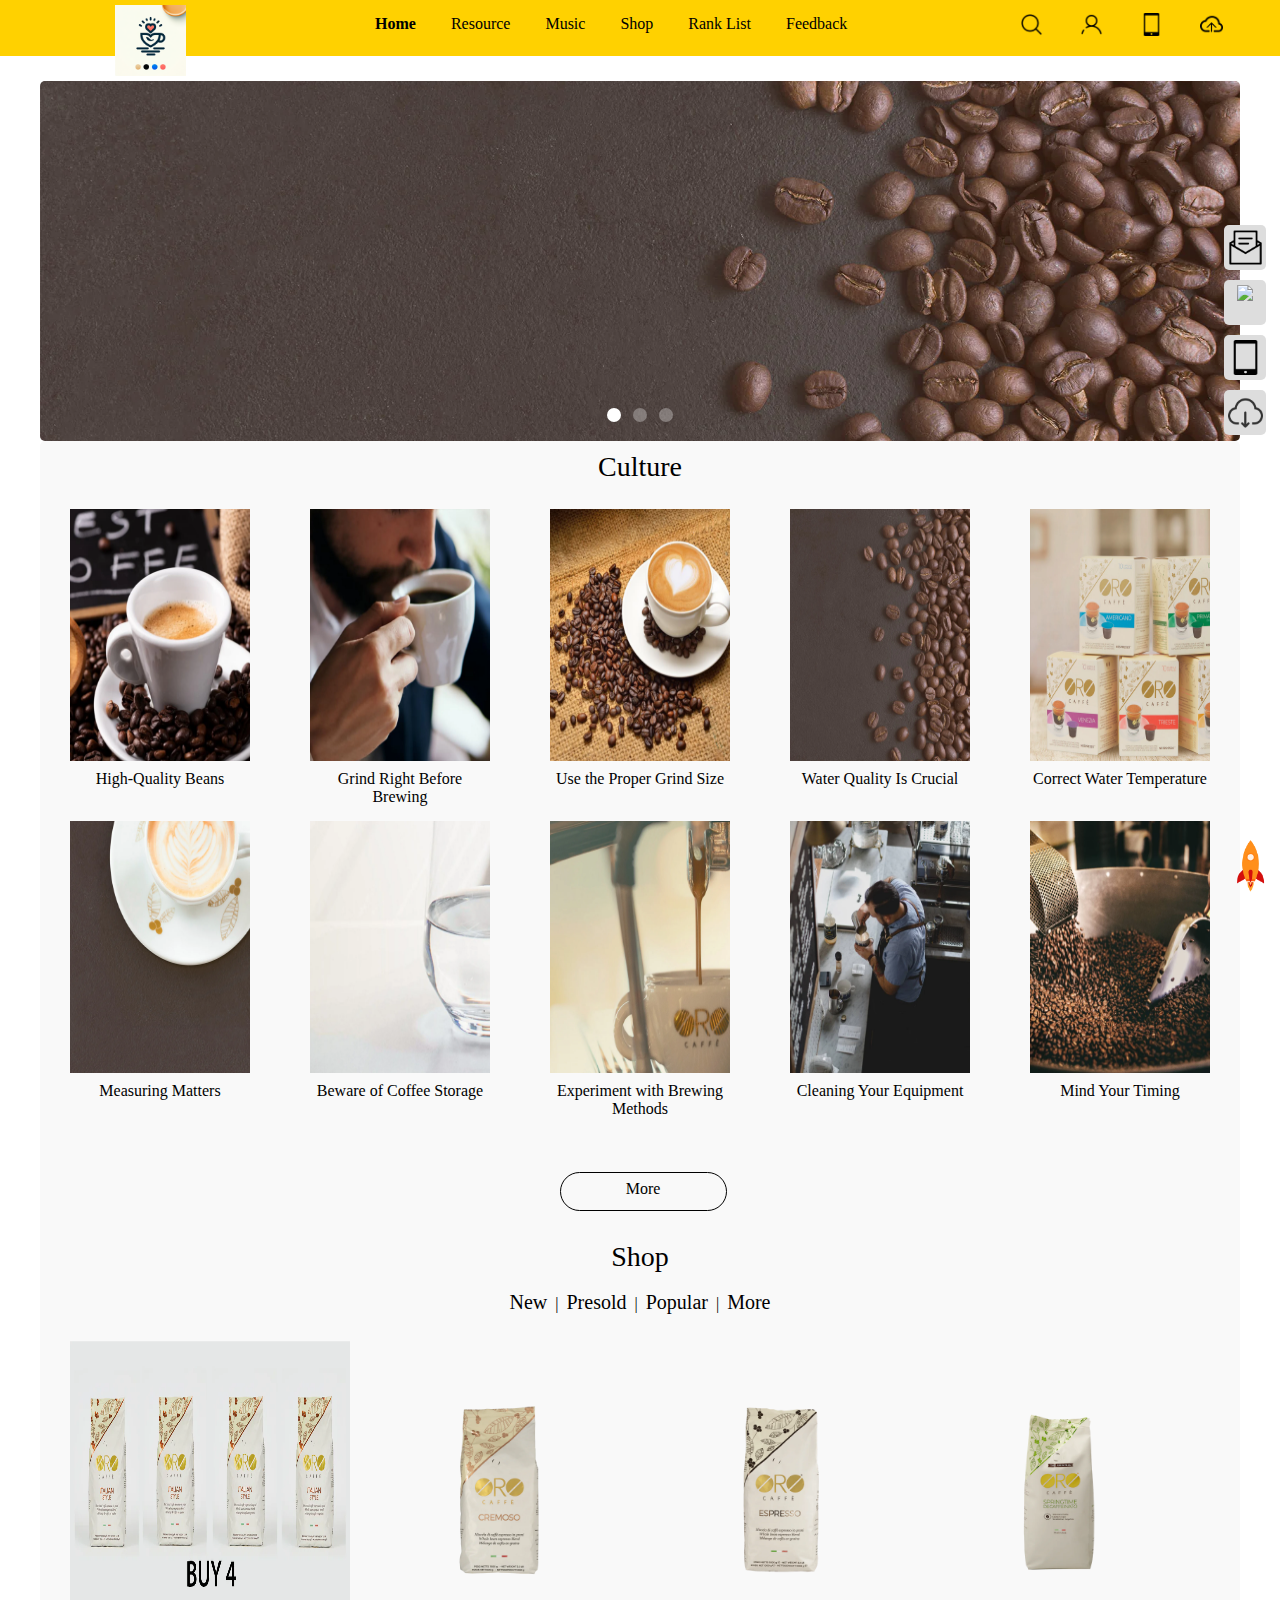
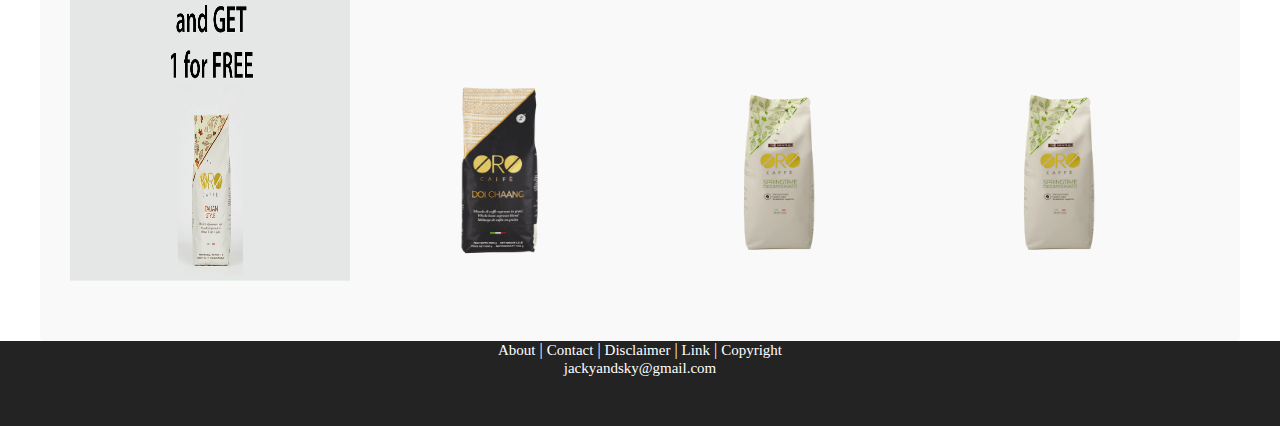
==== commit 7d9f82d0: "Adding" ====
--- a/index.html
+++ b/index.html
@@ -1,242 +1,231 @@
 <!DOCTYPE html>
-<html lang="zh-cn"><head>
-<meta charset="UTF-8">
-<title>FavrCaffe</title>
-<link href="styles/style.css" rel="stylesheet" type="text/css">
-<link rel="shortcut icon" href="icon.png">
-<link href="styles/login.css" rel="stylesheet" type="text/css">
-<link href="styles/absolute.css" rel="stylesheet" type="text/css">
-<link href="styles/banner.css" rel="stylesheet" type="text/css">
-<link href="styles/radius.css" rel="stylesheet" type="text/css">
-<link href="styles/content.css" rel="stylesheet" type="text/css">
-<link href="styles/music.css" rel="stylesheet" type="text/css">
-<link href="styles/content2.css" rel="stylesheet" type="text/css">
-<link href="styles/footer.css" rel="stylesheet" type="text/css">
-<link href="styles/flickerplate.css" rel="stylesheet" type="text/css">
-<script src="js/min/jquery-v1.10.2.min.js" type="text/javascript"></script>
-<script src="js/min/jquery-finger-v0.1.0.min.js" type="text/javascript"></script>
-<script>
-	$(document).ready(function(){
-		$('.flicker-example').flicker();
-	});
-</script>
+<html lang="zh-cn">
+
+<head>
+    <meta charset="UTF-8">
+    <title>FavrCaffe</title>
+    <link href="styles/style.css" rel="stylesheet" type="text/css">
+    <link rel="shortcut icon" href="icon.png">
+    <link href="styles/login.css" rel="stylesheet" type="text/css">
+    <link href="styles/absolute.css" rel="stylesheet" type="text/css">
+    <link href="styles/banner.css" rel="stylesheet" type="text/css">
+    <link href="styles/radius.css" rel="stylesheet" type="text/css">
+    <link href="styles/content.css" rel="stylesheet" type="text/css">
+    <link href="styles/music.css" rel="stylesheet" type="text/css">
+    <link href="styles/content2.css" rel="stylesheet" type="text/css">
+    <link href="styles/footer.css" rel="stylesheet" type="text/css">
+    <link href="styles/flickerplate.css" rel="stylesheet" type="text/css">
+    <script src="js/min/jquery-v1.10.2.min.js" type="text/javascript"></script>
+    <script src="js/min/jquery-finger-v0.1.0.min.js" type="text/javascript"></script>
+	<script src="js/coffeebeanscript.js"></script>
+    <script>
+        $(document).ready(function() {
+            $('.flicker-example').flicker();
+        });
+    </script>
 </head>
 <body>
-	<div id="huanfu">
-	<div id="container">
-		<div id="header">
-				<div class="logo">
-					<a href="index.html"><img src="imgs/ico/icon.png"  height="71px"></a>
-				</div>
-				<div class="login">
-					<ul id="nav">
-						<li class="li1"><a href="#"><img src="imgs/ico/search.png" height="23px"></a><input class="input1" type="text" name="userName" size="15" maxlength="15" value="Search Your Favor" /> </li>
-						<li><a href="#"><img src="imgs/ico/login.png" height="23px"></a></li>
-						<li><a href="#"><img src="imgs/ico/client.png" height="23px"></a>
-							<ul>
-								<li><img src="imgs/ico/client.png" height="150px"></li>
-							</ul>
-						</li>
-						<li><a href="#"><img src="imgs/ico/upload.png" height="23px"></a></li>
-					</ul>
-				</div>
-				<div class="menu"><!--Navigate-->
-					<ul>
-						<li><a href="index.html" class="text1">Home</a></li>
-						<li><a href="#">Resource</a></li>
-						<li><a href="#">Music</a></li>
-						<li><a href="#">Shop</a></li>
-						<li><a href="#">Rank List</a></li>
-						<li><a href="#">Feedback</a></li>
-					</ul>
-				</div>
-			<div class="abc">
-			</div>
-		</div>
-<div id="banner">
-		<div class="white">
-			</div>
-			<div class="flicker-example" data-block-text="false">
-				 <ul class="weizhi">
-					<li data-background="imgs/banner/whole-bean-blends_banner_2048x.jpg"></li>
-					<li data-background="imgs/banner/wholesale_2048x.jpg"></li>
-					<li data-background="imgs/banner/allegra-macchina-capsule-oro-caf_2048x.jpg"></li>
-				</ul>
-			</div>
-		</div>
-		<div id="content">
-		  <div id="content1">
-			<div class="bigtext">
-				<a>Culture</a>
-			</div>
-			<p>
-			<div class="c1">
-					<a href="#">
-						<div class="img"><img src="imgs/culture/1_1024x1024.png"></div>
-						<div class="text"><div class="t1">The quality of your coffee begins with the beans. Look for freshly roasted beans from a reputable roaster; the flavor deteriorates over time, so freshness matters.</div></div>
-						<div class="text2"><a href="scend.html">High-Quality Beans</a></div>
-					</a>
-				</div>
-				<div class="c1">
-					<a href="#">
-						<div class="img"><img src="imgs/culture/2_1024x1024.png"></div>
-						<div class="text"><div class="t1">Coffee starts losing its flavor within minutes after grinding. For the best taste, grind your beans right before brewing.</div></div>
-						<div class="text2"><a href="#">Grind Right Before Brewing</a></div>
-					</a>
-				</div>
-				<div class="c1">
-					<a href="#">
-						<div class="img"><img src="imgs/culture/3_1024x1024.png"></div>
-						<div class="text"><div class="t1">Different brewing methods require different grind sizes. For example, espresso requires a fine grind, while French press coffee requires a coarse grind. </div></div>
-						<div class="text2"><a href="#">Use the Proper Grind Size</a></div>
-					</a>
-				</div>
-				<div class="c1">
-					<a href="#">
-						<div class="img"><img src="imgs/culture/4_1024x1024.png"></div>
-						<div class="text"><div class="t1">Use fresh, cold water that is filtered or free of impurities. Water quality can significantly affect the taste of your coffee.</div>
-						</div>
-						<div class="text2"><a href="#">Water Quality Is Crucial</a></div>
-					</a>
-				</div>
-				<div class="c1">
-					<a href="#">
-						<div class="img"><img src="imgs/culture/5_1024x1024.png"></div>
-						<div class="text"><div class="t1">Ideal brewing temperature is generally between 195°F and 205°F. Too hot and it can burn the coffee; too cool and it may result in under-extraction.</div></div>
-						<div class="text2"><a href="#">Correct Water Temperature</a></div>
-				  </a>
-				</div>
-			</p>
-		  	<p>
-				<div class="c1">
-					<a href="#">
-					<div class="img"><img src="imgs/culture/7_1024x1024.png"></div>
-					<div class="text"><div class="t1">The standard ratio is approximately 2 tablespoons of coffee for every 6 ounces of water. However, adjust to your preference for stronger or lighter coffee.</div></div>
-					<div class="text2"><a href="#">Measuring Matters</a></div>
-					</a>
-				</div>
-				<div class="c1">
-					<a href="#">
-					<div class="img"><img src="imgs/culture/8_1024x1024.png"></div>
-					<div class="text"><div class="t1">Store coffee in a cool, dark place in an airtight container. Coffee can absorb flavors and moisture from the air, so keep it away from spices or anything with a strong smell.</div></div>
-					<div class="text2"><a href="#">Beware of Coffee Storage</a></div>
-					</a>
-				</div>
-				<div class="c1">
-					<a href="#">
-					<div class="img"><img src="imgs/culture/9_1024x1024.png"></div>
-					<div class="text"><div class="t1">Each method gives a different flavor profile. Whether it's a drip brewer, French press, Aeropress, or espresso machine, experiment to find what you enjoy the most.</div></div>
-					<div class="text2"><a href="#">Experiment with Brewing Methods</a></div>
-					</a>
-				</div>
-			  	<div class="c1">
-					<a href="#">
-					<div class="img"><img src="imgs/culture/smallbusiness3_1024x1024.jpg"></div>
-					<div class="text"><div class="t1">Keep your coffee maker and grinder clean. Oils and residues can build up over time, imparting stale or off-flavors to your coffee.</div></div>
-					<div class="text2"><a href="#">Cleaning Your Equipment</a></div>
-					</a>
-				</div>
-			  	<div class="c1">
-					<a href="#">
-					<div class="img"><img src="imgs/culture/wholesale_1024x1024.jpg"></div>
-					<div class="text"><div class="t1">As soon as coffee is brewed, the flavors start changing. Ideally, serve your coffee immediately after brewing to capture the best flavors. </div></div>
-					<div class="text2"><a href="#">Mind Your Timing</a></div>
-					</a>
-				</div>
-			</p>
-				<div class="display">
-					<a href="#">More</a>
-				</div>
-			</div>
-		<div id="content2">
-			<div class="bigtext">
-				<a href="#">Shop</a>
-			</div>
-			<div class="smalltext">
-					<a href="#">New</a>&nbsp;&nbsp;|&nbsp;&nbsp;<a href="#">Presold</a>&nbsp;&nbsp;|&nbsp;&nbsp;<a href="#">Popular</a>&nbsp;&nbsp;|&nbsp;&nbsp;<a href="#">More</a>
-			</div>
-		  	<div class="c3">
-				<a href="#"><img class="longimg" src="imgs/goods/promo_italianstyle_20.9.22_1024x1024.png"></a>
-			</div>
-		  	<div class="c2">
-				<div class="smallimg"><img src="imgs/goods/cremoso_front_1024x1024.png"></div>
-				<div class="none1"></div>
-			 	<div class="shop1">
-					<img src="imgs/ico/cart.png"><div class="shop2">
-					<a href="#"><img src="imgs/ico/yellowcart.png"></a></div>
-			  	</div>
-			</div>
-			<div class="c2">
-				<div class="smallimg"><img src="imgs/goods/springtime_decaf_500g_1024x1024.png"></div>
-				<div class="none1"></div>
-				<div class="shop1">
-					<img src="imgs/ico/cart.png"><div class="shop2">
-					<a href="#"><img src="imgs/ico/yellowcart.png"></a></div>
-			  	</div>
-			</div>
-			<div class="c2">
-				<div class="smallimg"><img src="imgs/goods/biologico_front_300x300_52bdc99f-bd9c-4fff-9209-7f097f161721_1024x1024.png"></div>
-				<div class="none1"></div>
-				<div class="shop1">
-					<img src="imgs/ico/cart.png"><div class="shop2">
-					<a href="#"><img src="imgs/ico/yellowcart.png"></a></div>
-			  	</div>
-			</div>
-			<div class="c2">
-				<div class="smallimg"><img src="imgs/goods/intenso500grani_front_1024x1024.png"></div>
-				<div class="none1"></div>
-				<div class="shop1">
-					<img src="imgs/ico/cart.png"><div class="shop2">
-					<a href="#"><img src="imgs/ico/yellowcart.png"></a></div>
-			  	</div>
-			</div>
-			<div class="c2">
-				<div class="smallimg"><img src="imgs/goods/espresso_front_1024x1024.png"></div>
-				<div class="none1"></div>
-				<div class="shop1">
-					<img src="imgs/ico/cart.png"><div class="shop2">
-					<a href="#"><img src="imgs/ico/yellowcart.png"></a></div>
-			  	</div>
-			</div>
-			<div class="c2">
-				<div class="smallimg"><img src="imgs/goods/premium_front_1024x1024.png" ></div>
-				<div class="none1"></div>
-				<div class="shop1">
-					<img src="imgs/ico/cart.png"><div class="shop2">
-					<a href="#"><img src="imgs/ico/yellowcart.png"></a></div>
-			  	</div>
-			</div>
-			</div>
-		</div>
-	</div>
-	<div id="footer2">
-			<a href="#">About</a> |
-			<a href="#">Contact</a> |
-			<a href="#">Disclaimer</a> |
-			<a href="#">Link</a> |
-			<a href="#">Copyright</a>
-		<p>
-		<p><a href="mailto:jackyandsky@gmail.com">jackyandsky@gmail.com</a>
-		</p>
+    <div id="huanfu">
+        <div id="container">
+            <div id="header">
+                <div class="logo">
+                    <a href="index.html"><img src="imgs/ico/icon.png" height="71px"></a>
+                </div>
+                <div class="login">
+                    <ul id="nav">
+                        <li class="li1"><a href="#"><img src="imgs/ico/search.png" height="23px"></a><input class="input1" type="text" name="userName" size="15" maxlength="15" value="Search Your Favor" /> </li>
+                        <li><a href="#"><img src="imgs/ico/login.png" height="23px"></a></li>
+                        <li><a href="#"><img src="imgs/ico/client.png" height="23px"></a>
+                            <ul>
+                                <li><img src="imgs/ico/client.png" height="150px"></li>
+                            </ul>
+                        </li>
+                        <li><a href="#"><img src="imgs/ico/upload.png" height="23px"></a></li>
+                    </ul>
+                </div>
+                <div class="menu">
+                    <!--Navigate-->
+                    <ul>
+                        <li><a href="index.html" class="text1">Home</a></li>
+                        <li><a href="#">Resource</a></li>
+                        <li><a href="#">Music</a></li>
+                        <li><a href="#">Shop</a></li>
+                        <li><a href="#">Rank List</a></li>
+                        <li><a href="#">Feedback</a></li>
+                    </ul>
+                </div>
+                <div class="abc">
+                </div>
+            </div>
+            <div id="banner">
+                <div class="white">
+                </div>
+                <div class="flicker-example" data-block-text="false">
+                    <ul class="weizhi">
+                        <li data-background="imgs/banner/whole-bean-blends_banner_2048x.jpg"></li>
+                        <li data-background="imgs/banner/wholesale_2048x.jpg"></li>
+                        <li data-background="imgs/banner/allegra-macchina-capsule-oro-caf_2048x.jpg"></li>
+                    </ul>
+                </div>
+            </div>
+            <div id="content">
+                <div id="content1">
+                    <div class="bigtext">
+                        <a>Culture</a>
+                    </div>
+                    <p>
+                    <div class="c1">
+                        <a href="#">
+                            <div class="img"><img src="imgs/culture/1_1024x1024.png"></div>
+                            <div class="text">
+                                <div class="t1">The quality of your coffee begins with the beans. Look for freshly roasted beans from a reputable roaster; the flavor deteriorates over time, so freshness matters.</div>
+                            </div>
+                            <div class="text2"><a href="scend.html">High-Quality Beans</a></div>
+                        </a>
+                    </div>
+                    <div class="c1">
+                        <a href="#">
+                            <div class="img"><img src="imgs/culture/2_1024x1024.png"></div>
+                            <div class="text">
+                                <div class="t1">Coffee starts losing its flavor within minutes after grinding. For the best taste, grind your beans right before brewing.</div>
+                            </div>
+                            <div class="text2"><a href="#">Grind Right Before Brewing</a></div>
+                        </a>
+                    </div>
+                    <div class="c1">
+                        <a href="#">
+                            <div class="img"><img src="imgs/culture/3_1024x1024.png"></div>
+                            <div class="text">
+                                <div class="t1">Different brewing methods require different grind sizes. For example, espresso requires a fine grind, while French press coffee requires a coarse grind. </div>
+                            </div>
+                            <div class="text2"><a href="#">Use the Proper Grind Size</a></div>
+                        </a>
+                    </div>
+                    <div class="c1">
+                        <a href="#">
+                            <div class="img"><img src="imgs/culture/4_1024x1024.png"></div>
+                            <div class="text">
+                                <div class="t1">Use fresh, cold water that is filtered or free of impurities. Water quality can significantly affect the taste of your coffee.</div>
+                            </div>
+                            <div class="text2"><a href="#">Water Quality Is Crucial</a></div>
+                        </a>
+                    </div>
+                    <div class="c1">
+                        <a href="#">
+                            <div class="img"><img src="imgs/culture/5_1024x1024.png"></div>
+                            <div class="text">
+                                <div class="t1">Ideal brewing temperature is generally between 195°F and 205°F. Too hot and it can burn the coffee; too cool and it may result in under-extraction.</div>
+                            </div>
+                            <div class="text2"><a href="#">Correct Water Temperature</a></div>
+                        </a>
+                    </div>
+                    </p>
+                    <p>
+                    <div class="c1">
+                        <a href="#">
+                            <div class="img"><img src="imgs/culture/7_1024x1024.png"></div>
+                            <div class="text">
+                                <div class="t1">The standard ratio is approximately 2 tablespoons of coffee for every 6 ounces of water. However, adjust to your preference for stronger or lighter coffee.</div>
+                            </div>
+                            <div class="text2"><a href="#">Measuring Matters</a></div>
+                        </a>
+                    </div>
+                    <div class="c1">
+                        <a href="#">
+                            <div class="img"><img src="imgs/culture/8_1024x1024.png"></div>
+                            <div class="text">
+                                <div class="t1">Store coffee in a cool, dark place in an airtight container. Coffee can absorb flavors and moisture from the air, so keep it away from spices or anything with a strong smell.</div>
+                            </div>
+                            <div class="text2"><a href="#">Beware of Coffee Storage</a></div>
+                        </a>
+                    </div>
+                    <div class="c1">
+                        <a href="#">
+                            <div class="img"><img src="imgs/culture/9_1024x1024.png"></div>
+                            <div class="text">
+                                <div class="t1">Each method gives a different flavor profile. Whether it's a drip brewer, French press, Aeropress, or espresso machine, experiment to find what you enjoy the most.</div>
+                            </div>
+                            <div class="text2"><a href="#">Experiment with Brewing Methods</a></div>
+                        </a>
+                    </div>
+                    <div class="c1">
+                        <a href="#">
+                            <div class="img"><img src="imgs/culture/smallbusiness3_1024x1024.jpg"></div>
+                            <div class="text">
+                                <div class="t1">Keep your coffee maker and grinder clean. Oils and residues can build up over time, imparting stale or off-flavors to your coffee.</div>
+                            </div>
+                            <div class="text2"><a href="#">Cleaning Your Equipment</a></div>
+                        </a>
+                    </div>
+                    <div class="c1">
+                        <a href="#">
+                            <div class="img"><img src="imgs/culture/wholesale_1024x1024.jpg"></div>
+                            <div class="text">
+                                <div class="t1">As soon as coffee is brewed, the flavors start changing. Ideally, serve your coffee immediately after brewing to capture the best flavors. </div>
+                            </div>
+                            <div class="text2"><a href="#">Mind Your Timing</a></div>
+                        </a>
+                    </div>
+                    </p>
+                    <div class="display">
+                        <a href="#">More</a>
+                    </div>
+                </div>
+                <div id="content2">
+                    <div class="bigtext">
+                        <a href="#">Shop</a>
+                    </div>
+                    <div class="smalltext">
+                        <a onclick="FillContent2div()">New</a>&nbsp;&nbsp;|&nbsp;&nbsp;<a href="#">Presold</a>&nbsp;&nbsp;|&nbsp;&nbsp;<a href="#">Popular</a>&nbsp;&nbsp;|&nbsp;&nbsp;<a href="#">More</a>
+                    </div>
+                    <div class="c3">
+                        <a href="#"><img class="longimg" src="imgs/goods/promo_italianstyle.png"></a>
+                    </div>
+				<div id="conten2inner"></div>
+                </div>
+            </div>
+        </div>
+        <div id="footer2">
+            <a href="#">About</a> |
+            <a href="#">Contact</a> |
+            <a href="#">Disclaimer</a> |
+            <a href="#">Link</a> |
+            <a href="#">Copyright</a>
+            <p>
+            <p><a href="mailto:jackyandsky@gmail.com">jackyandsky@gmail.com</a>
+            </p>
 
-	</div>
-	<div id="absolute1" align="center"><!--rightsidereaction-->
-		<div class="abs">
-			<img src="imgs/ico/feedback.png" width="35px"><a href="#"><p>Feedback</p></a>
-		</div>
-		<div class="abs">
-			<img src="imgs/ico/pc.png" width="35px"><a href="#"><p>PC</p></a>
-		</div>
-		<div class="abs">
-			<img src="imgs/ico/client.png" width="35px"><a href="#"><p>APP</p></a>
-		</div>
-		<div class="abs">
-			<img src="imgs/ico/download.png" width="35px"><a href="#"><p>Fast</p></a>
-		</div>
-	</div>
-	<div id="absolute2">
-   		 <a href="index.html"><img src="imgs/ico/rocket-icon.png" width="60px"></a><!--backtothetop-->
-	</div>
-</div>
+        </div>
+        <div id="absolute1" align="center">
+            <!--rightsidereaction-->
+            <div class="abs">
+                <img src="imgs/ico/feedback.png" width="35px"><a href="#">
+                    <p>Feedback</p>
+                </a>
+            </div>
+            <div class="abs">
+                <img src="imgs/ico/pc.png" width="35px"><a href="#">
+                    <p>PC</p>
+                </a>
+            </div>
+            <div class="abs">
+                <img src="imgs/ico/client.png" width="35px"><a href="#">
+                    <p>APP</p>
+                </a>
+            </div>
+            <div class="abs">
+                <img src="imgs/ico/download.png" width="35px"><a href="#">
+                    <p>Fast</p>
+                </a>
+            </div>
+        </div>
+        <div id="absolute2">
+            <a href="index.html"><img src="imgs/ico/rocket-icon.png" width="60px"></a>
+            <!--backtothetop-->
+        </div>
+    </div>
+	<script>
+		document.addEventListener('DOMContentLoaded', FillContent2div())
+	</script>
 </body>
-</html>
+</html>--- a/styles/content.css
+++ b/styles/content.css
@@ -2,7 +2,7 @@
 /* CSS Document */
 #content
 {
-	height:1800px;
+	/* height:1500px; */
 	width:1200px;
 	background-color:#F9F9F9;
 	border-radius:5px;
--- a/styles/content2.css
+++ b/styles/content2.css
@@ -3,7 +3,7 @@
 #content2
 {
 	width:1200px;
-	height:1000px;
+	height:700px;
 }
 #content2 .bigtext
 {
@@ -98,5 +98,5 @@
 }
 #content2 .c3 .longimg{
 	width: 280px;
-	height: 580px;
+	height: 540px;
 }
--- a/styles/footer.css
+++ b/styles/footer.css
@@ -91,7 +91,7 @@
 {
 	text-decoration: none;
 	color:white;
-	font-size: 10px;
+	font-size: 15px;
 	
 }
 #footer2 a:hover
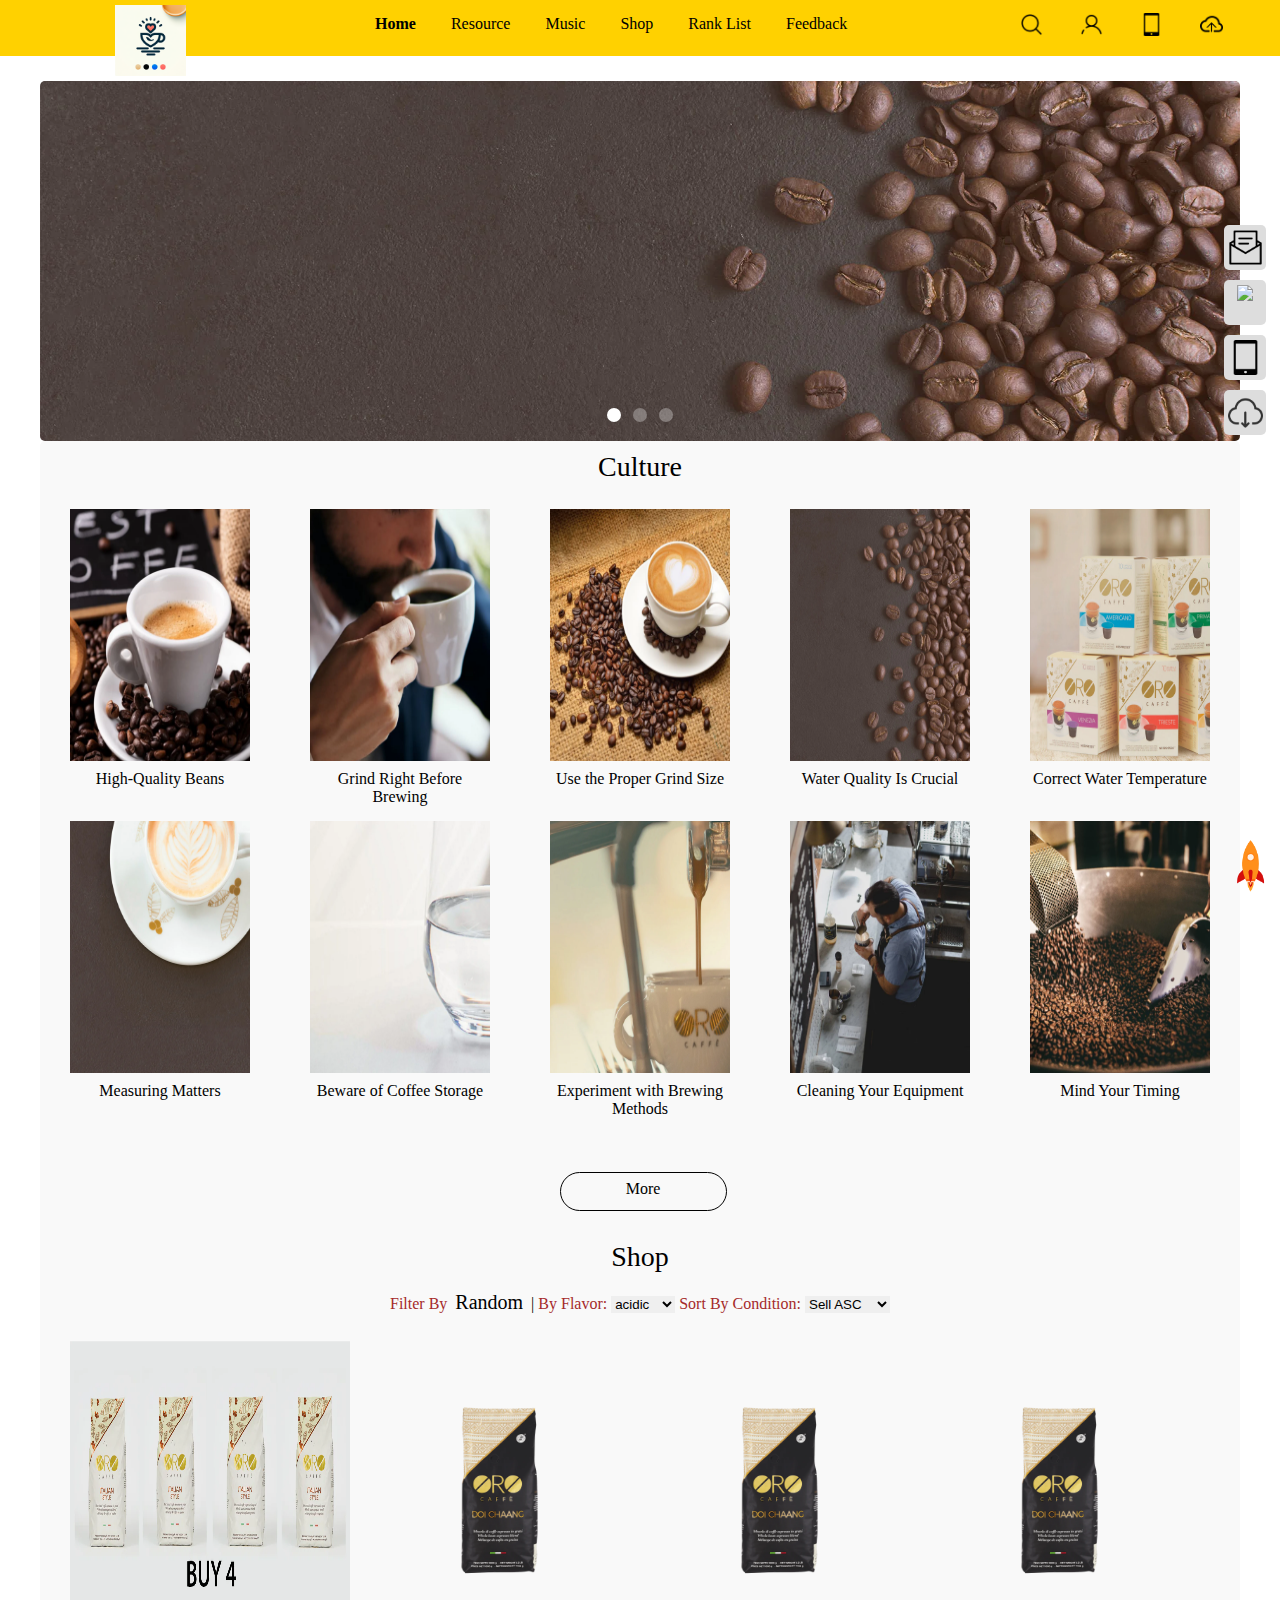
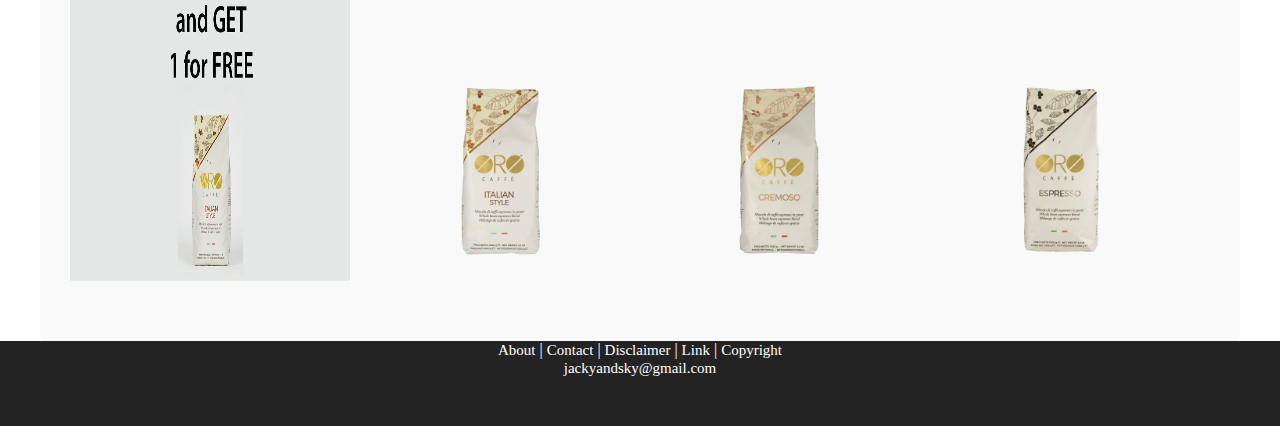
==== commit 82c60743: "Adding" ====
--- a/index.html
+++ b/index.html
@@ -176,7 +176,26 @@
                         <a href="#">Shop</a>
                     </div>
                     <div class="smalltext">
-                        <a onclick="FillContent2div()">New</a>&nbsp;&nbsp;|&nbsp;&nbsp;<a href="#">Presold</a>&nbsp;&nbsp;|&nbsp;&nbsp;<a href="#">Popular</a>&nbsp;&nbsp;|&nbsp;&nbsp;<a href="#">More</a>
+                        <label style="color: brown;">Filter By</label>&nbsp;&nbsp;<a onclick="FillContent2div()">Random</a>&nbsp;&nbsp;|
+						<label style="color: brown;" for="fruit">By Flavor:</label>
+						<select id="Flavors" onchange="SelectedChanged()">
+							<option value="acidic">acidic</option>
+							<option value="smooth">smooth</option>
+							<option value="sweet">sweet</option>
+							<option value="robust">robust</option>
+							<option value="strong">strong</option>
+						</select>
+						<label style="color: brown;" for="others">Sort By Condition:</label>
+						<select id="others" onchange="SelectedChangedForSort()">
+							<option value="sellasc">Sell ASC</option>
+							<option value="selldes">Sell DES</option>
+							<option value="priceasc">Price ASC</option>
+							<option value="pricedes">Price DES</option>
+							<option value="stockasc">Stock ASC</option>
+							<option value="stockdes">Stock DES</option>
+						</select>
+						<!-- |&nbsp;&nbsp;<a onclick="FillContent2div()">Presold</a>&nbsp;&nbsp;|&nbsp;&nbsp;<a onclick="FillContent2div()">Popular</a>&nbsp;&nbsp;|&nbsp;&nbsp;<a onclick="FillContent2div()">More</a> -->
+						
                     </div>
                     <div class="c3">
                         <a href="#"><img class="longimg" src="imgs/goods/promo_italianstyle.png"></a>
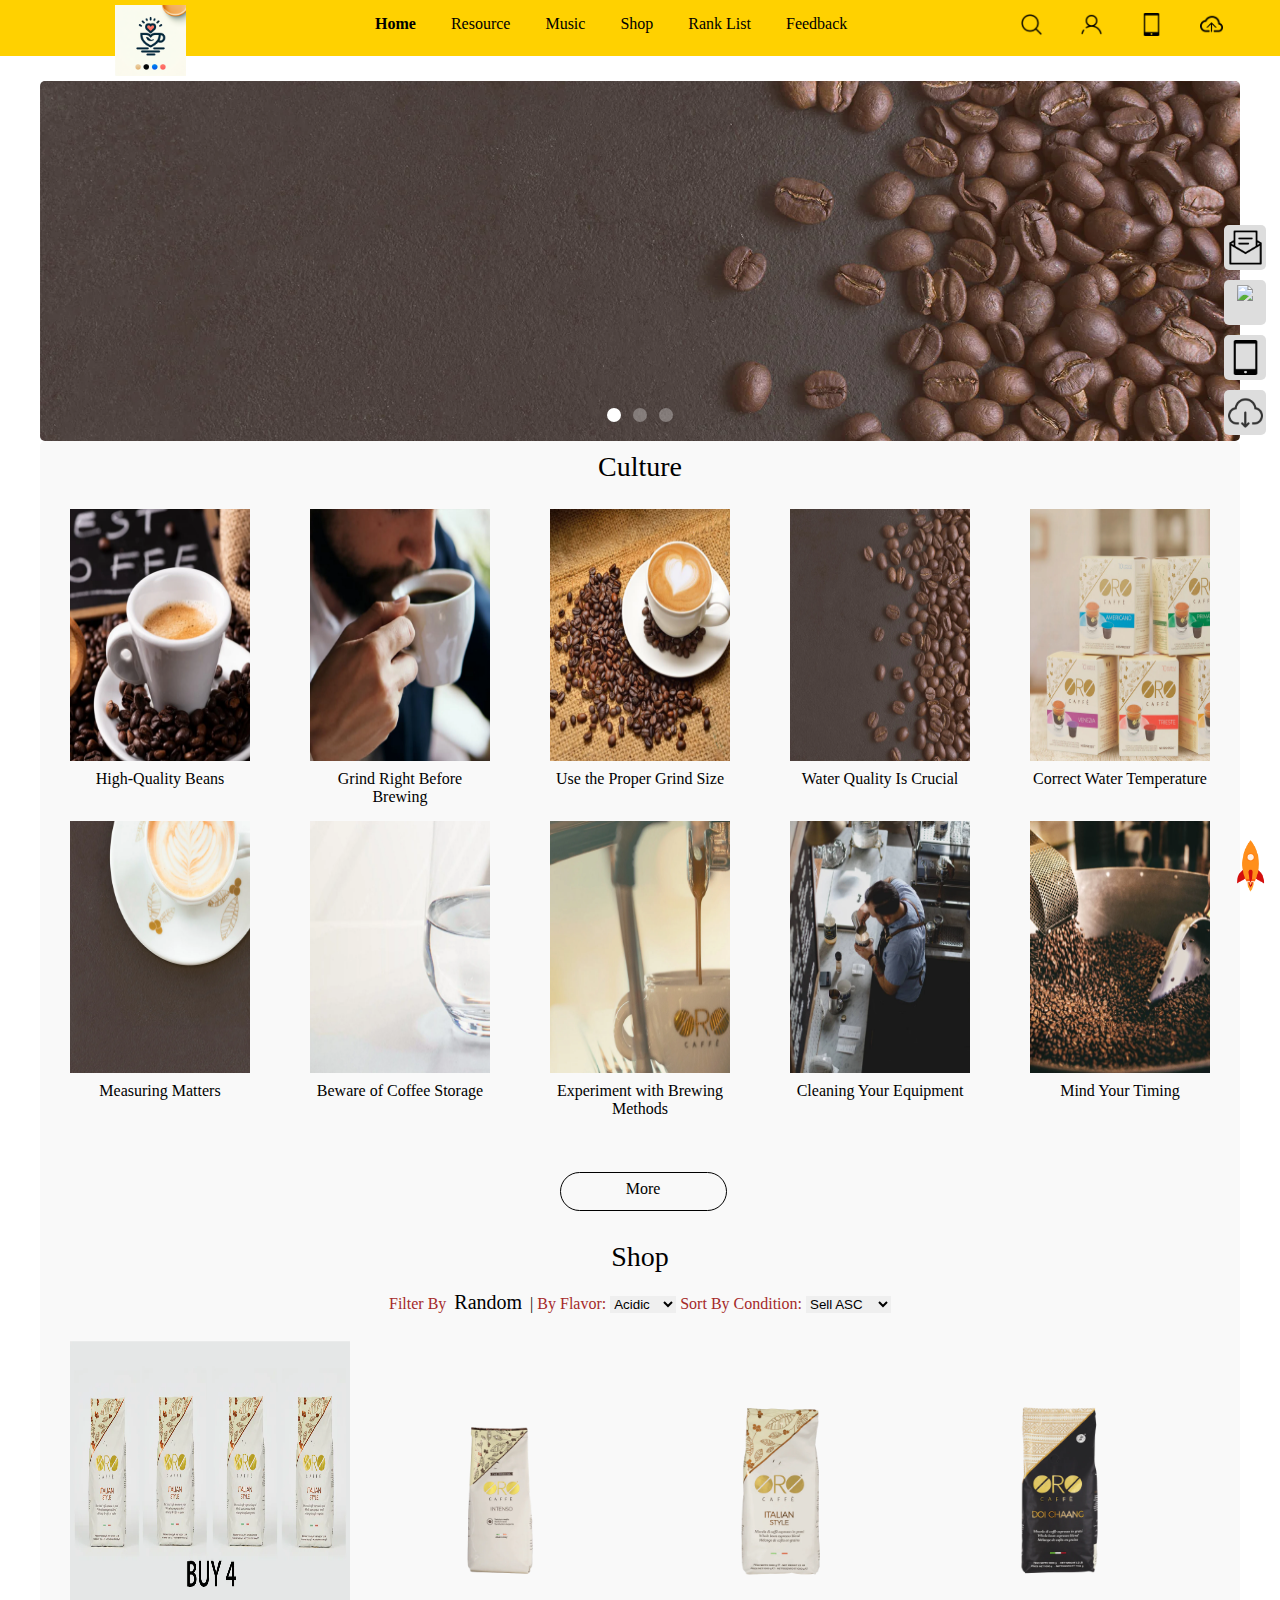
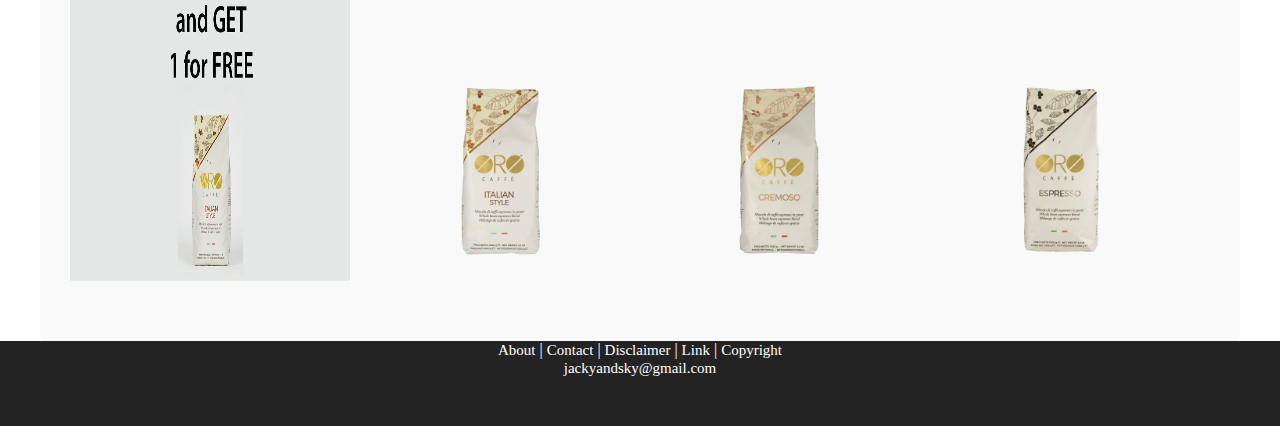
==== commit 7ef8395b: "Update index.html" ====
--- a/index.html
+++ b/index.html
@@ -179,11 +179,11 @@
                         <label style="color: brown;">Filter By</label>&nbsp;&nbsp;<a onclick="FillContent2div()">Random</a>&nbsp;&nbsp;|
 						<label style="color: brown;" for="fruit">By Flavor:</label>
 						<select id="Flavors" onchange="SelectedChanged()">
-							<option value="acidic">acidic</option>
-							<option value="smooth">smooth</option>
-							<option value="sweet">sweet</option>
-							<option value="robust">robust</option>
-							<option value="strong">strong</option>
+							<option value="acidic">Acidic</option>
+							<option value="smooth">Smooth</option>
+							<option value="sweet">Sweet</option>
+							<option value="robust">Robust</option>
+							<option value="strong">Strong</option>
 						</select>
 						<label style="color: brown;" for="others">Sort By Condition:</label>
 						<select id="others" onchange="SelectedChangedForSort()">
@@ -247,4 +247,4 @@
 		document.addEventListener('DOMContentLoaded', FillContent2div())
 	</script>
 </body>
-</html>+</html>
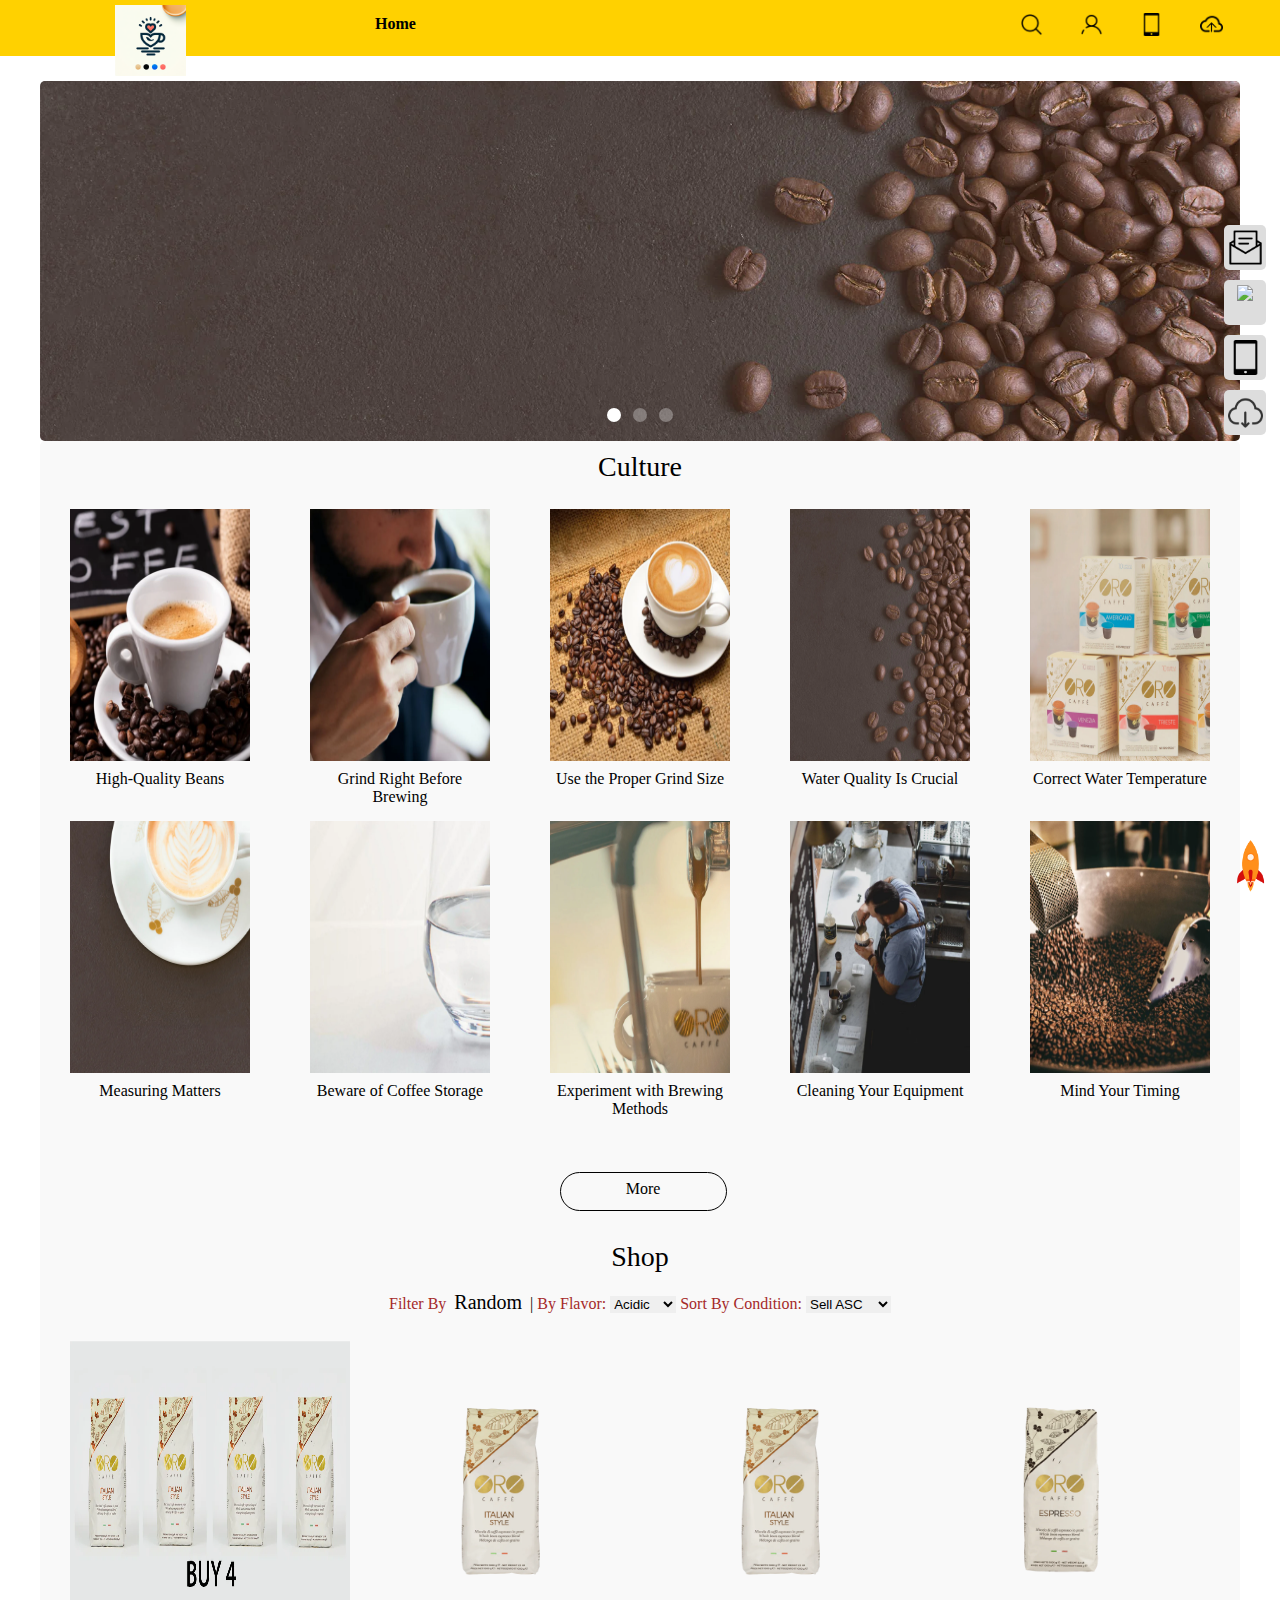
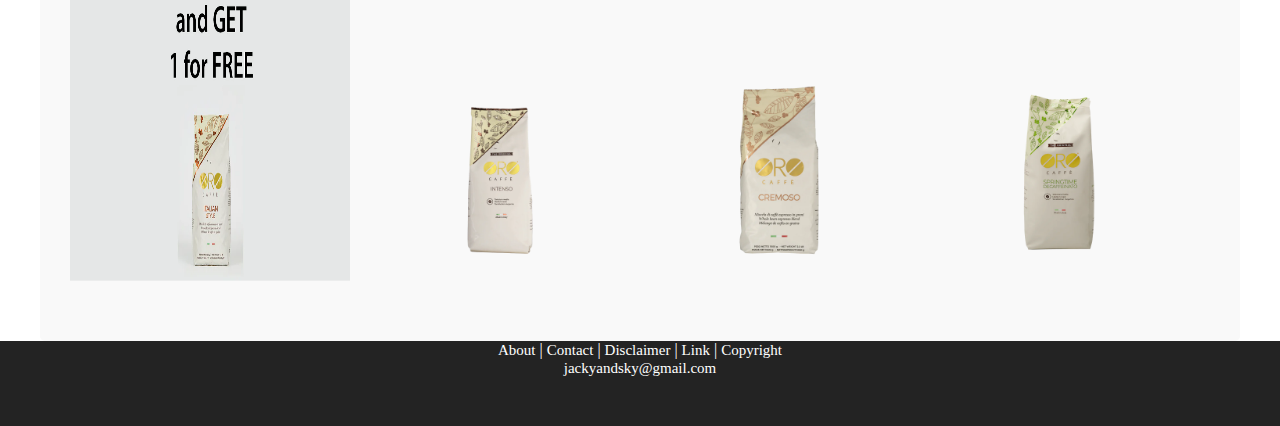
==== commit 3e906ee7: "Update index.html" ====
--- a/index.html
+++ b/index.html
@@ -47,11 +47,11 @@
                     <!--Navigate-->
                     <ul>
                         <li><a href="index.html" class="text1">Home</a></li>
-                        <li><a href="#">Resource</a></li>
+                        <!--<li><a href="#">Resource</a></li>
                         <li><a href="#">Music</a></li>
                         <li><a href="#">Shop</a></li>
                         <li><a href="#">Rank List</a></li>
-                        <li><a href="#">Feedback</a></li>
+                        <li><a href="#">Feedback</a></li>-->
                     </ul>
                 </div>
                 <div class="abc">
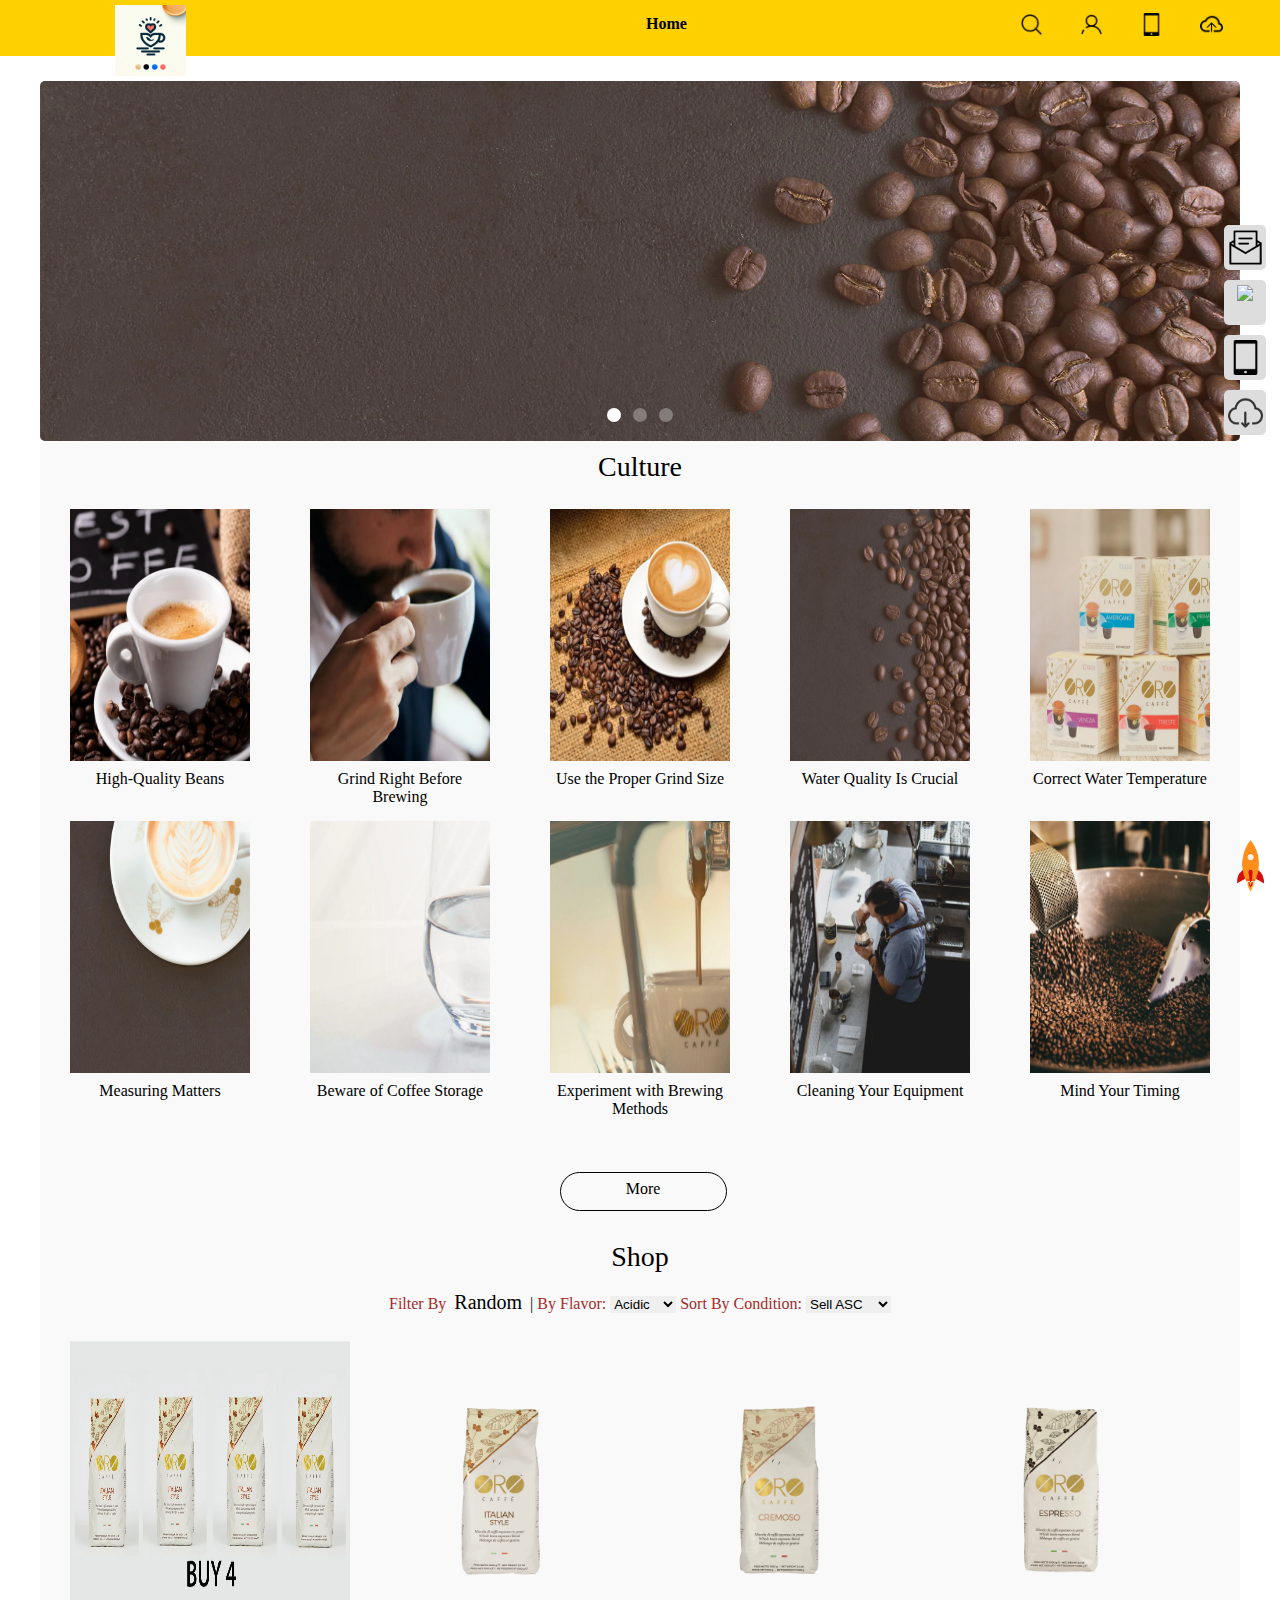
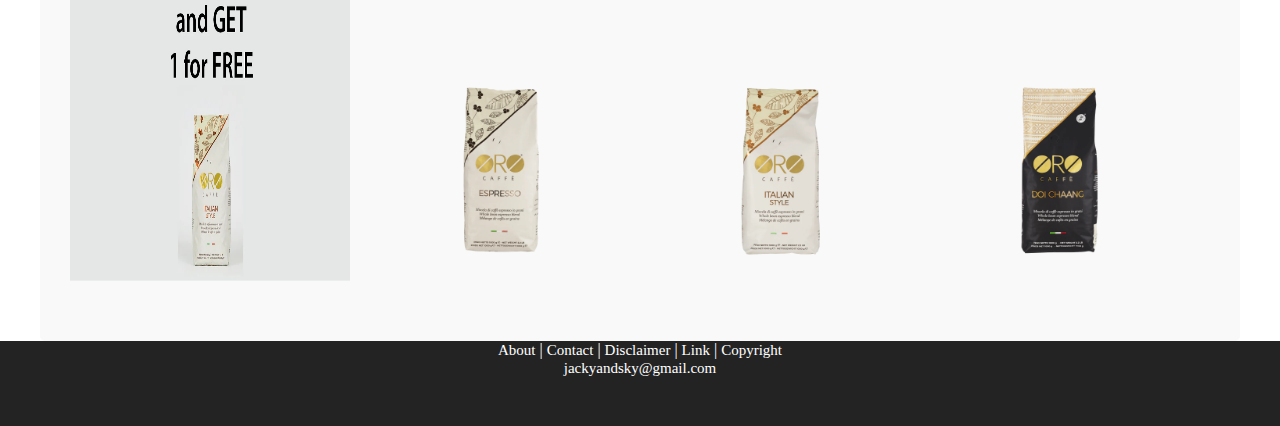
==== commit 80e5f9c0: "adding" ====
--- a/index.html
+++ b/index.html
@@ -218,7 +218,7 @@
         <div id="absolute1" align="center">
             <!--rightsidereaction-->
             <div class="abs">
-                <img src="imgs/ico/feedback.png" width="35px"><a href="#">
+                <img src="imgs/ico/feedback.png" width="35px"><a href="feedback.html">
                     <p>Feedback</p>
                 </a>
             </div>
--- a/styles/style.css
+++ b/styles/style.css
@@ -15,6 +15,7 @@
 }
 #header .menu
 {
+	display: flex;
 	width:600px;
 	height:56px;
 }
@@ -50,4 +51,4 @@
 #header .logo img
 {
 	margin-top:5px;
-}+}
--- a/styles/content.css
+++ b/styles/content.css
@@ -21,6 +21,16 @@
 	margin:30px;
 	position:relative;
 	
+}
+#content1 .formfeedback {
+	text-align: center; 
+	margin-top: 20px;
+}
+#content1 .formfeedback input{
+	background:#d3cbcb;
+}
+#content1 .formfeedback textarea{
+	background:#d3cbcb;
 }
 #content1 img
 {
